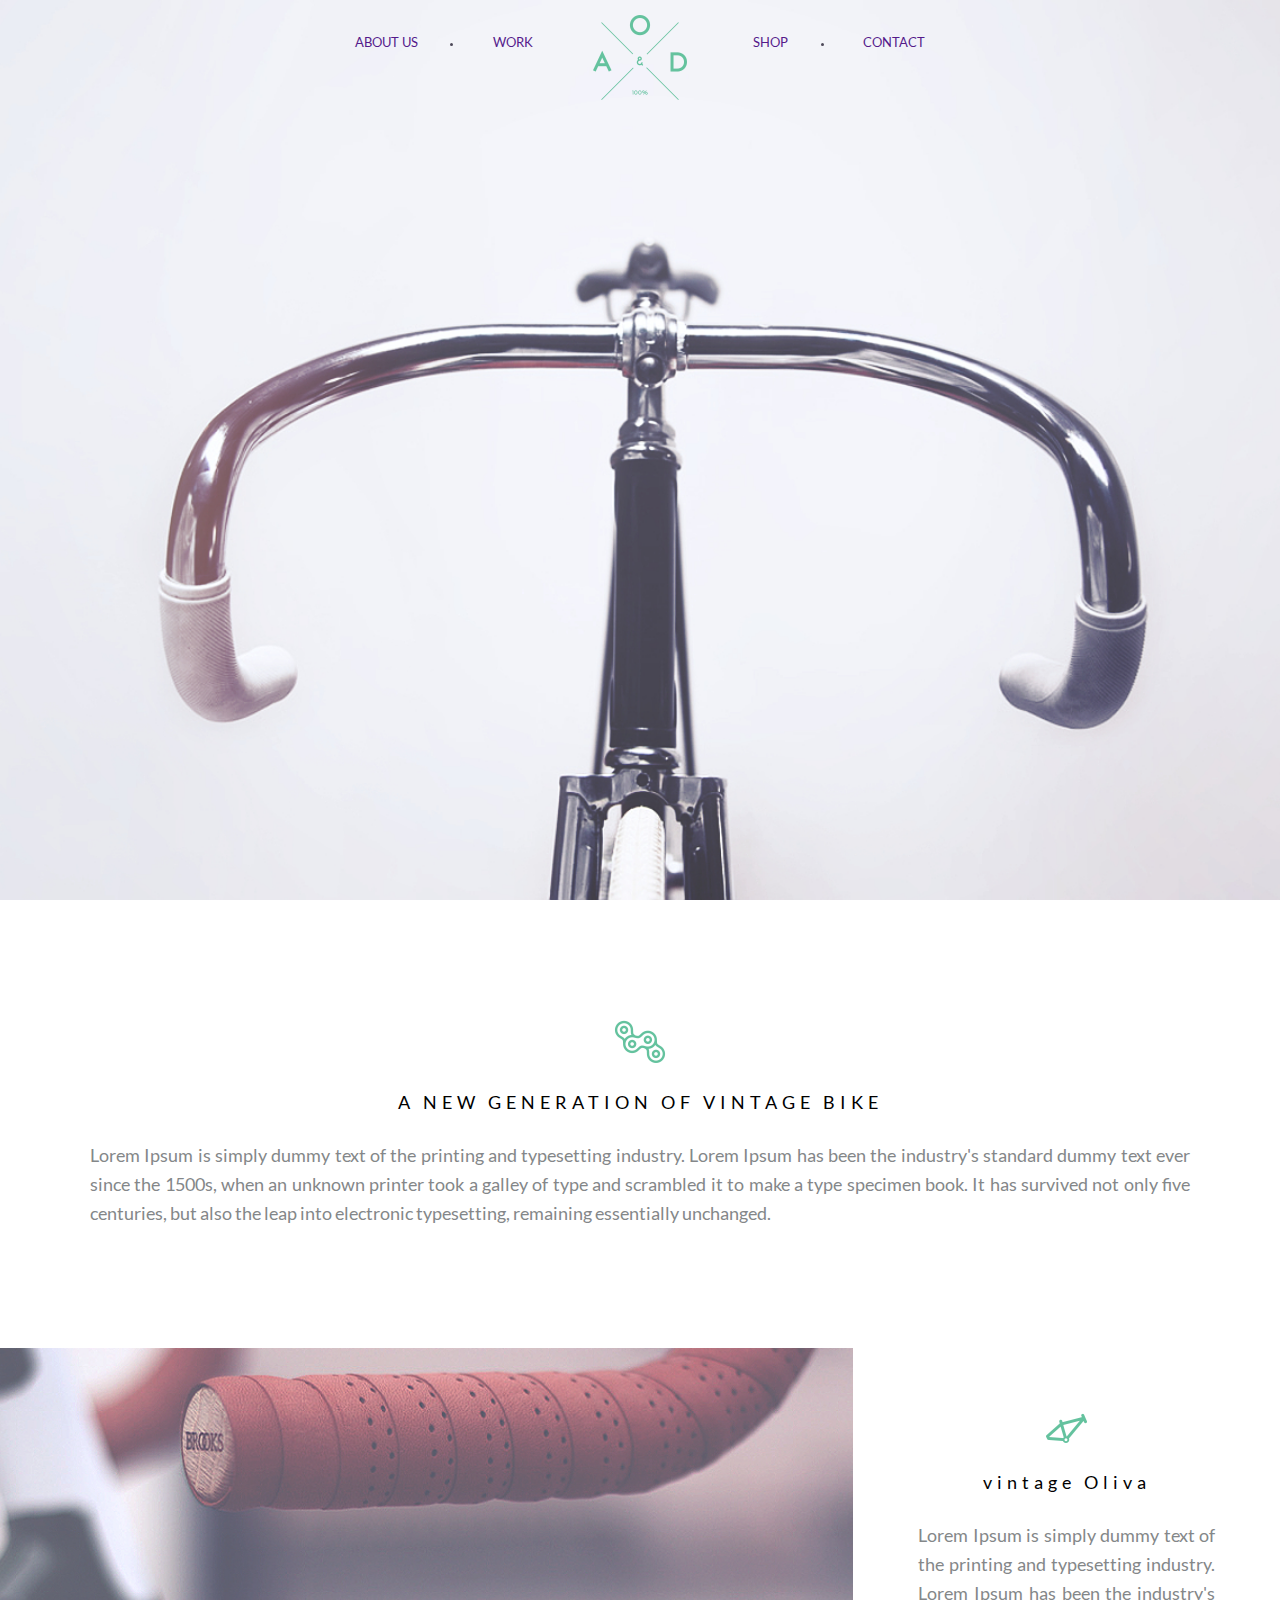
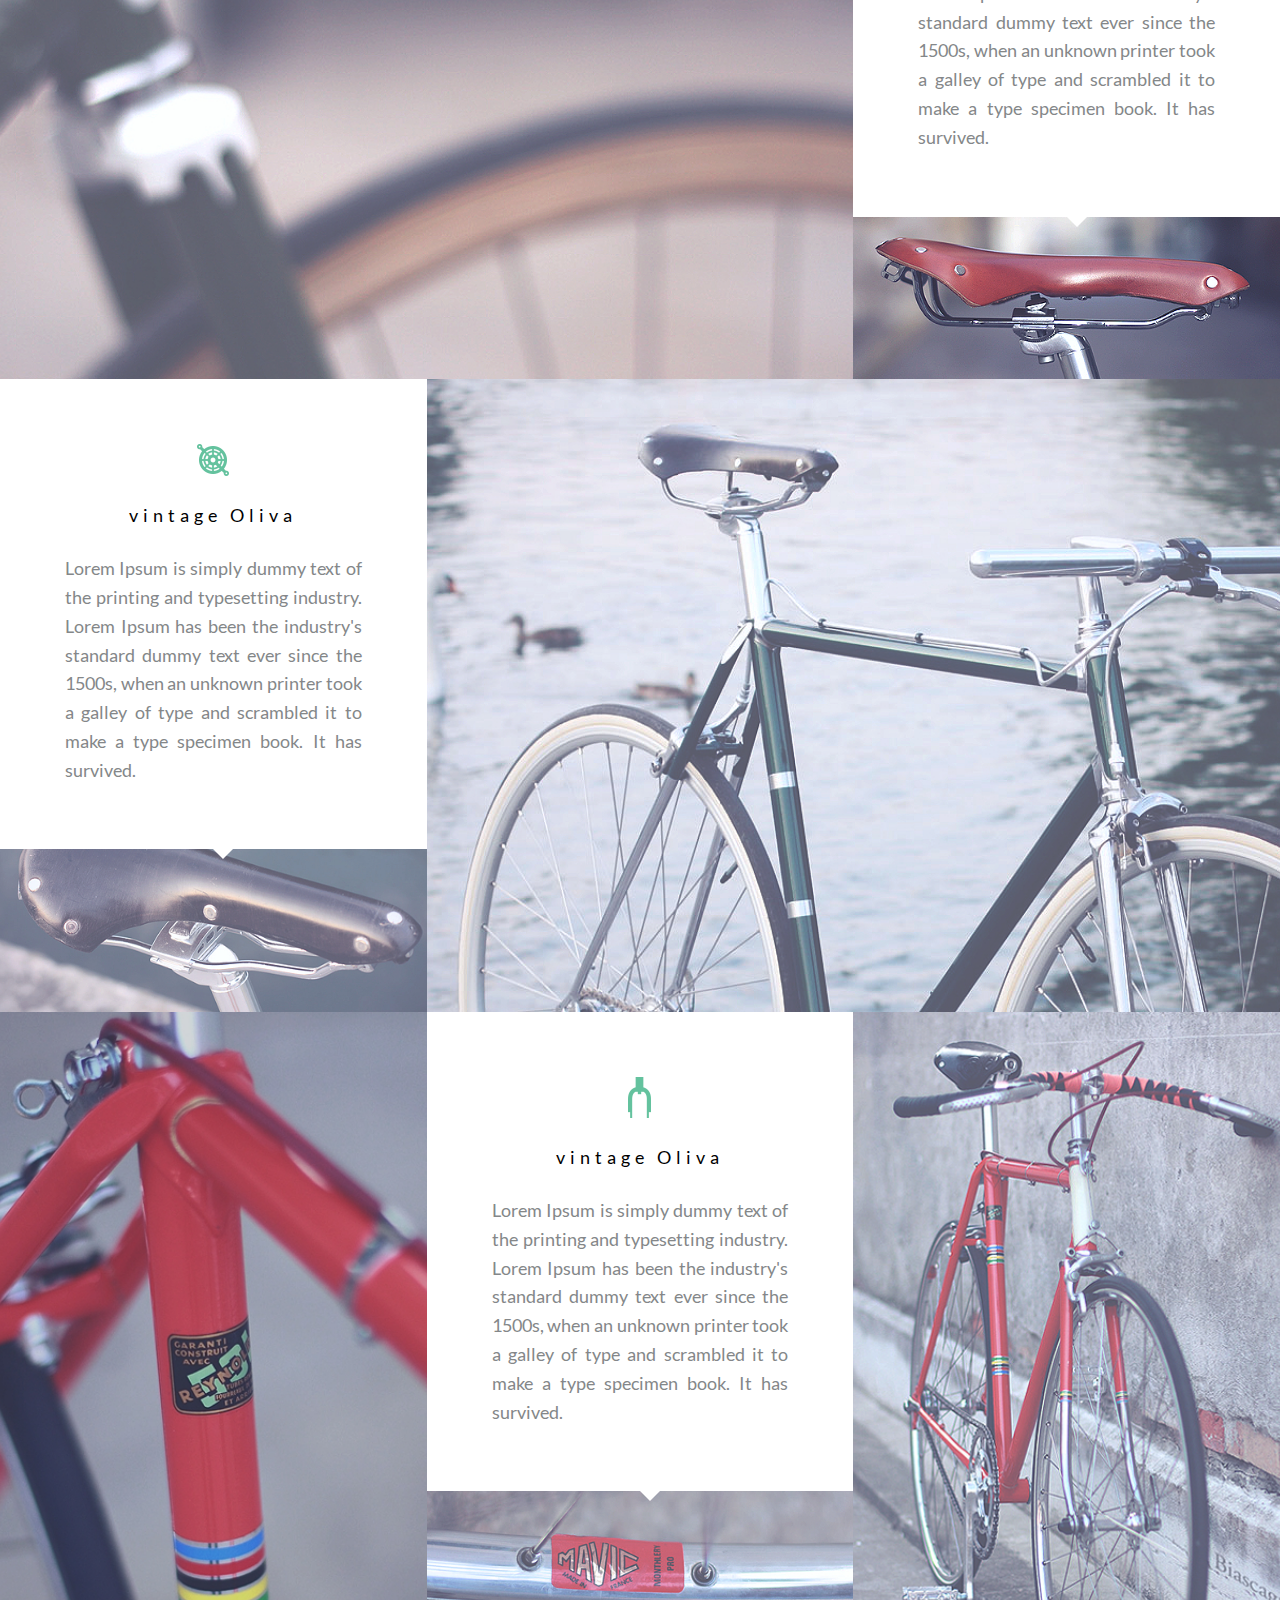
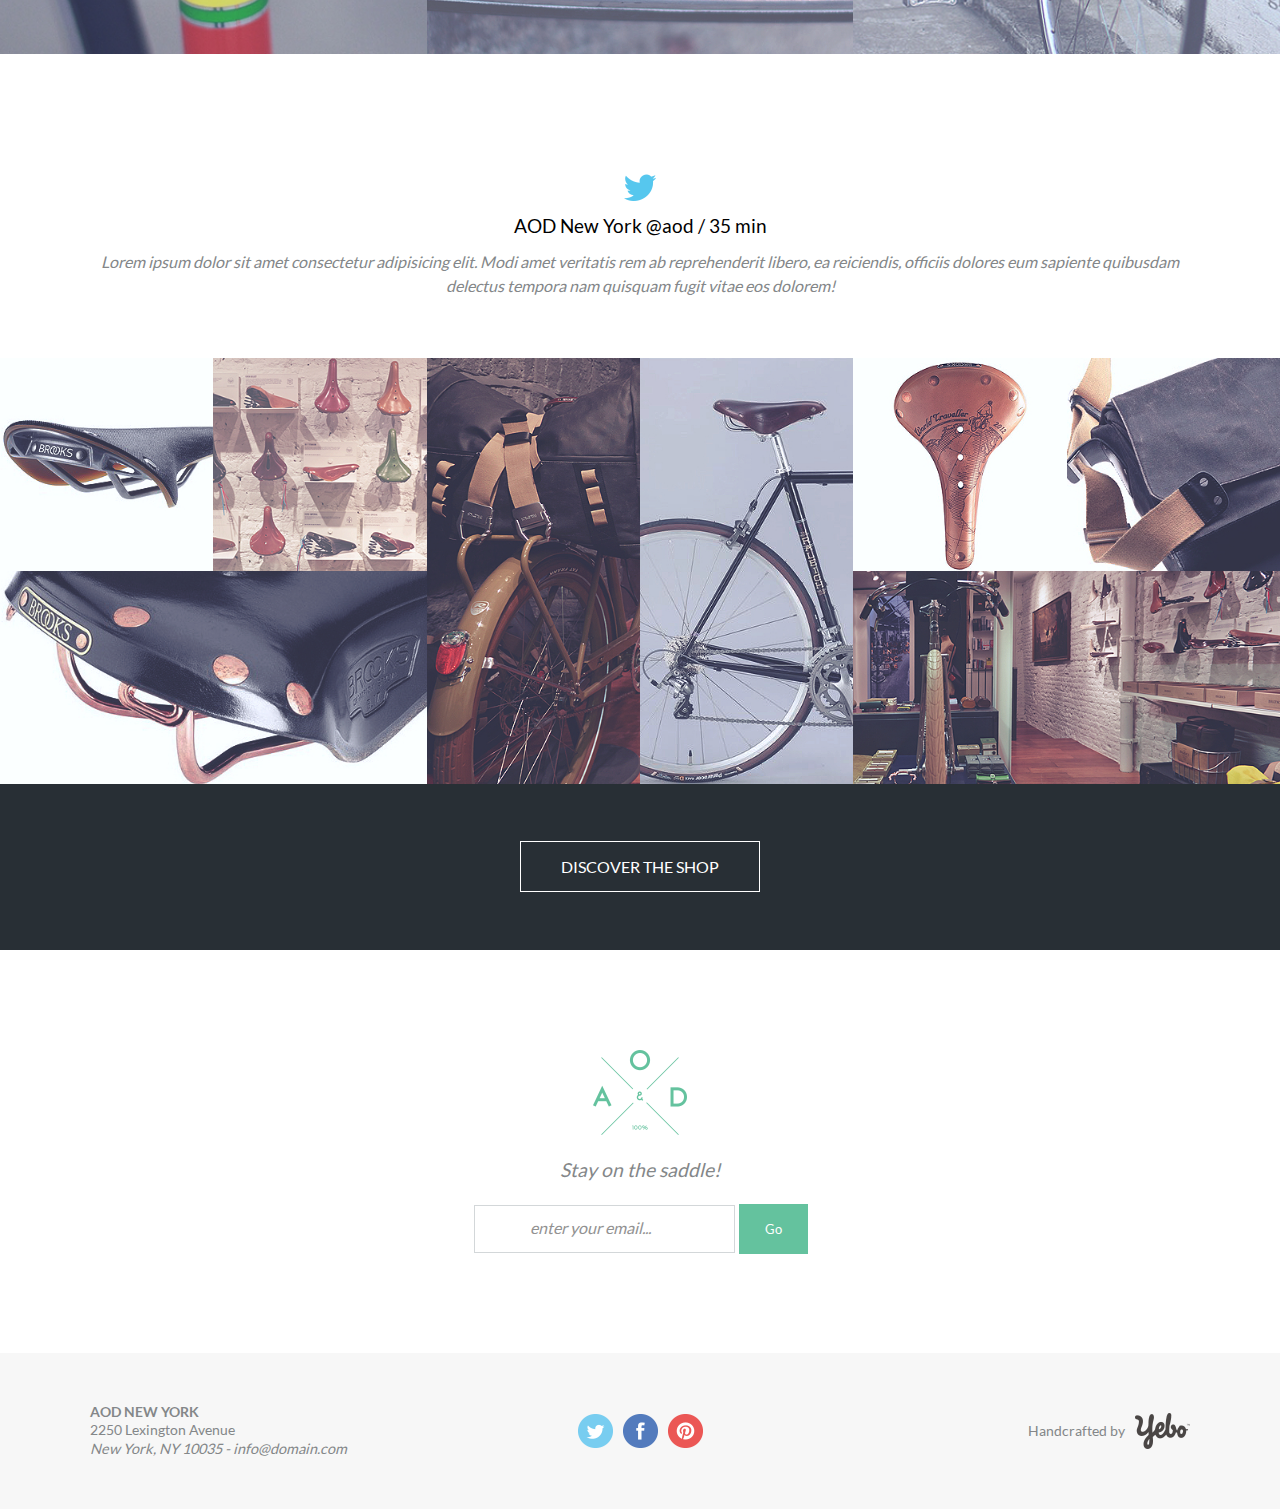
==== bicycle/index.html @ 0f251db8 "bicycle" ====
<!DOCTYPE html>
<html lang="ru">
<head>
   <meta charset="utf-8">
   <title>Bicycle</title>
   <meta name="format-direction" telephone="no">
   <link rel="stylesheet" href="css/style.css">
   <meta name="viewport" width="device-width, initial-scale=1.0, maximum-scale=1.0, user-scale=1.0">
</head>
<body>
   <div class="wrapper">
      <main class="main">
<header class="header">
	<div class="header__row">
		<nav class="header__menu menu">
			<div class="menu__body">
				<ul class="menu__list">
					<li><a href="" class="menu_link">about us</a></li>
					<li><a href="" class="menu_link">work</a></li>
					<li><a href="" class="menu_link">shop</a></li>
					<li><a href="" class="menu_link">contact</a></li>
				</ul>
			</div>
			<div class="header__burger">
				<span></span>
			</div>
		</nav>
		<div class="header__logo">
			<img src="img/header/__logo/logo.png" alt="">
		</div>
	</div>
</header>
         <section class="full-screen">
            <div class="full-screen__img bg">
               <img src="img/full-screen/top_bicycle.jpg" alt="">
            </div>
         </section>
         <section class="generation">
            <div class="generation__block container">
               <div class="block__icon">
                  <img src="img/generation/1.png" alt="generation icon">
               </div>
               <h1 class="block__title">A NEW GENERATION OF VINTAGE BIKE</h1>
               <div class="block__text container">
                  Lorem Ipsum is simply dummy text of the printing and typesetting industry. Lorem Ipsum has been the industry's standard dummy text ever since the 1500s, when an unknown printer took a galley of type and scrambled it to make a type specimen book. It has survived not only five centuries, but also the leap into electronic typesetting, remaining essentially unchanged. 
               </div>
            </div>
         </section>
         <section class="block block_vintage">
            <div class="block__row">
               <div class="block__column_b">
                     <a href="#" class="block_link link">
                        <span class="link__logo"><img src="img/block/_vintage/logo_2.png"></span>
                        <span class="link__img bg"><img src="img/block/_vintage/bicycle_1.jpg"></span>
                     </a>
               </div>
                <div class="block__column">
                     <div class="block__about">
                     <div class="block__icon">
                        <img src="img/block/_vintage/2.png">
                     </div>
                        <h1 class="block__title">vintage Oliva</h1>
                        <div class="block__text">
                           Lorem Ipsum is simply dummy text of the printing and typesetting industry. Lorem Ipsum has been the industry's standard dummy text ever since the 1500s, when an unknown printer took a galley of type and scrambled it to make a type specimen book. It has survived.
                        </div>
                     </div>
                  <div class="block__img bg">
                     <img src="img/block/_vintage/bicycle_2.jpg">
                  </div>
               </div>
            </div>
         </section>
         <section class="block block_boriosa">
            <div class="block__row">
               <div class="block__column_b">
                     <a href="#" class="block_link link">
                        <span class="link__logo"><img src="img/block/_boriosa/logo_3.png"></span>
                        <span class="link__img bg"><img src="img/block/_boriosa/bicycle_3.jpg"></span>
                     </a>
               </div>
                <div class="block__column">
                     <div class="block__about">
                     <div class="block__icon">
                        <img src="img/block/_boriosa/3.png">
                     </div>
                        <h1 class="block__title">vintage Oliva</h1>
                        <div class="block__text">
                           Lorem Ipsum is simply dummy text of the printing and typesetting industry. Lorem Ipsum has been the industry's standard dummy text ever since the 1500s, when an unknown printer took a galley of type and scrambled it to make a type specimen book. It has survived.
                        </div>
                     </div>
                  <div class="block__img bg">
                     <img src="img/block/_boriosa/bicycle_4.jpg">
                  </div>
               </div>
            </div>
         </section>
         <section class="block block_retro">
            <div class="block__row">
               <div class="block__column">
                     <a href="#" class="block_link link">
                        <span class="link__logo"><img src="img/block/_retro/logo_4.png"></span>
                        <span class="link__img bg"><img src="img/block/_retro/bicycle_5.jpg"></span>
                     </a>
               </div>
               <div class="block__column">
                     <div class="block__about">
                     <div class="block__icon">
                        <img src="img/block/_retro/4.png">
                     </div>
                        <h1 class="block__title">vintage Oliva</h1>
                        <div class="block__text">
                           Lorem Ipsum is simply dummy text of the printing and typesetting industry. Lorem Ipsum has been the industry's standard dummy text ever since the 1500s, when an unknown printer took a galley of type and scrambled it to make a type specimen book. It has survived.
                        </div>
                     </div>
                  <div class="block__img bg">
                     <img src="img/block/_retro/bicycle_6.jpg">
                  </div>
               </div>
               <div class="block__column">
                      <a href="#" class="block_link link">
                        <span class="link__logo"><img src="img/block/_retro/logo_4.png"></span>
                        <span class="link__img bg"><img src="img/block/_retro/bicycle_7.jpg"></span>
                     </a>
               </div>
            </div>
         </section>
         <section class="slider">
            <div class="container">
               <div class="slider__body">
                  <div class="slider__item">
                     <div class="slider__icon">
                        <img src="img/slider/__icon/twitter.png" alt="">
                     </div>
                     <h3 class="slider__title">AOD New York @aod / 35 min</h3>
                     <div class="slider__text">
                        Lorem ipsum dolor sit amet consectetur adipisicing elit. Modi amet veritatis rem ab reprehenderit libero, ea reiciendis, officiis dolores eum sapiente quibusdam delectus tempora nam quisquam fugit vitae eos dolorem!
                     </div>   
                  </div>
               </div>
            </div>
         </section>
         <section class="gallery">
            <div class="gallery__row">
               <div class="gallery__column">
                  <div class="gallery__body_c">
                     <div class="gallery__item">
                        <div class="gallery__block">
                           <div class="gallery__pic">
                              <a href="#" class="gallery__link link">
                                 <span class="link__logo">
                                    <img src="img/gallery/logo_5.png">
                                    <span class="link__text">Shop now</span>
                                 </span>
                                 <span class="link__img bg"><img src="img/gallery/bicycle_8.jpg"></span>
                              </a>
                           </div>
                           <div class="gallery__pic">
                              <a href="#" class="gallery__link link">
                                 <span class="link__logo">
                                    <img src="img/gallery/logo_5.png">
                                    <span class="link__text">Shop now</span>
                                 </span>
                                 <span class="link__img bg"><img src="img/gallery/bicycle_9.jpg"></span>
                              </a>
                           </div>
                        </div>
                     </div>
                     <div class="gallery__item">
                           <a href="#" class="gallery__link_b link">
                              <span class="link__logo">
                                 <img src="img/gallery/logo_5.png">
                                 <span class="link__text">Shop now</span>
                              </span>
                              <span class="link__img bg"><img src="img/gallery/bicycle_10.jpg"></span>
                           </a>
                     </div>
                  </div>
               </div>
               <div class="gallery__column">
                  <div class="gallery__body_r">
                     <div class="gallery__item_r">
                            <a href="#" class="gallery__link_m link">
                              <span class="link__logo">
                                 <img src="img/gallery/logo_5.png">
                                 <span class="link__text">Shop now</span>
                              </span>
                              <span class="link__img bg"><img src="img/gallery/bicycle_11.jpg"></span>
                           </a>
                     </div>
                     <div class="gallery__item_r">
                           <a href="#" class="gallery__link_m link">
                              <span class="link__logo">
                                 <img src="img/gallery/logo_5.png">
                                 <span class="link__text">Shop now</span>
                              </span>
                              <span class="link__img bg"><img src="img/gallery/bicycle_12.jpg"></span>
                           </a>
                     </div>
                  </div>
               </div>
               <div class="gallery__column">
                  <div class="gallery__body_c">
                     <div class="gallery__item">
                        <div class="gallery__block">
                           <div class="gallery__pic">
                              <a href="#" class="gallery__link link">
                                 <span class="link__logo">
                                    <img src="img/gallery/logo_5.png">
                                    <span class="link__text">Shop now</span>
                                 </span>
                                 <span class="link__img bg"><img src="img/gallery/bicycle_14.jpg"></span>
                              </a>
                           </div>
                           <div class="gallery__pic">
                              <a href="#" class="gallery__link link">
                                 <span class="link__logo">
                                    <img src="img/gallery/logo_5.png">
                                    <span class="link__text">Shop now</span>
                                 </span>
                                 <span class="link__img bg"><img src="img/gallery/bicycle_15.jpg"></span>
                              </a>
                             </div>
                        </div>
                     </div>
                     <div class="gallery__item">
                           <a href="#" class="gallery__link_b link">
                              <span class="link__logo">
                                 <img src="img/gallery/logo_5.png">
                                 <span class="link__text">Shop now</span>
                              </span>
                              <span class="link__img bg"><img src="img/gallery/bicycle_13.jpg"></span>
                           </a>
                     </div>
                  </div>
               </div>
            </div>
            <div class="gallery__bottom">
               <a href="#" class="bottom-link">DISCOVER THE SHOP</a>
            </div>
         </section>
         <section class="subscribe">
            <div class="container">
               <div class="subscribe__body">
                  <div class="subscribe__logo">
                     <img src="img/header/__logo/logo.png" alt="логотип компании">
                  </div>
                  <h3 class="subcsribe__title">Stay on the saddle!</h3>
                  <form action="#" class="subcsribe__form">
                     <input type="text" name="email" class="subcsribe__input" placeholder="enter your email... ">
                     <button type="submit" class="subcsribe__button">Go</button>
                  </form>
               </div>
            </div>
         </section>
<footer class="footer">
	<div class="container">
		<div class="footer__body">
			<div class="footer__col">
				<div class="footer__address">
					<p>AOD New York</p>
					<p>2250 Lexington Avenue</p>
					<p>New York, NY 10035 - info@domain.com</p>
				</div>
			</div>
			<div class="footer__col">
				<div class="footer__social">
					<div class="footer__twitter">
						<a href="https://twitter.com" class="footer__link"><img src="img/icons/twitter_f.png" alt="twitter"></a>
					</div>
					<div class="footer__facebook">
						<a href="https://facebook.com" class="footer__link"><img src="img/icons/facebook.png" alt="facebook"></a>
					</div>
					<div class="footer__p">
						<a href="#" class="footer__link"><img src="img/icons/p_f.png" alt="p"></a>
					</div>
				</div>
			</div>
			<div class="footer__col">
				<div class="footer__copyright">
					<span>Handcrafted by</span><img src="img/logo/footer_logo.png" alt="logo">
				</div>
			</div>
		</div>
	</div>
</footer>      </main>
   </div>
   <script src="js/jquery-3.6.min.js"></script>
   <script src="js/slick.min.js"></script>
   <script src="js/sliders.js"></script>
   <script src="js/main.js"></script>
</body>
</html>
---- bicycle/css/style.css ----
@charset "UTF-8";
/*********************************<ШРИФТЫ>**********************/
@font-face {
  font-family: "Lato";
  /* Имя шрифта */
  src: url("../fonts/Lato-Regular.ttf");
  /* Путь к файлу со шрифтом */
  font-weight: 400;
  font-style: normal;
}
@font-face {
  font-family: "Lato";
  /* Имя шрифта */
  src: url("../fonts/Lato-Bold.ttf");
  /* Путь к файлу со шрифтом */
  font-weight: 700;
  font-style: normal;
}
/********************************</ШРИФТЫ>**********************/
/*******************************<ПЕРЕМЕННЫЕ>********************/
/*******************************</ПЕРЕМЕННЫЕ>*******************/
/**********************<ОБНУЛЕНИЕ + ОБЩИЕ ПАРАМЕТРЫ>*************/
* {
  padding: 0px;
  margin: 0px;
  border: 0px;
}

*, *:before, *:after {
  -webkit-box-sizing: border-box;
  box-sizing: border-box;
}

:focus, :active {
  outline: none;
}

a:focus, a:active {
  outline: none;
}

aside, nav, footer, header, section {
  display: block;
}

html, body {
  height: 100%;
  min-width: 320px;
}

body {
  line-height: 1;
  font-size: 14px;
  font-family: "Lato";
  -ms-text-size-adjust: 100%;
  -moz-text-size-adjust: 100%;
  -webkit-text-size-adjust: 100%;
}

input, button, textarea {
  font-family: "Lato";
}

input::-ms-clear {
  display: none;
}

button {
  cursor: pointer;
}

button::-moz-focus-inner {
  padding: 0;
  border: 0;
}

a, a:visited {
  text-decoration: none;
}

a:hover {
  text-decoration: none;
}

ul li {
  list-style: none;
}

img {
  vertical-align: top;
}

h1, h2, h3, h4, h5, h6 {
  font-weight: inherit;
  font-size: inherit;
}

/**********************</ОБНУЛЕНИЕ + ОБЩИЕ ПАРАМЕТРЫ>************/
body {
  font-family: "Lato";
}

body.lock {
  overflow: hidden;
}

.bg {
  width: 100%;
  background-size: cover;
  background-repeat: no-repeat;
  background-position: center;
}

.bg img {
  display: none;
}

/*********************</ОБНУЛЕНИЕ, ОБЩИЕ ПАРАМЕТРЫ>*********************/
.wrapper {
  overflow: hidden;
  min-height: 100%;
  width: 100%;
}

.main {
  min-height: 100vh;
  width: 100%;
  display: -webkit-box;
  display: -ms-flexbox;
  display: flex;
  font-size: 0;
  flex-direction: column;
  -webkit-box-orient: vertical;
  -webkit-box-direction: normal;
  -ms-flex-direction: column;
}

.container {
  max-width: 1130px;
  padding: 0px 15px;
  margin: 0px auto;
}

.header {
  position: absolute;
  width: 100%;
  z-index: 1;
}
.header__row {
  display: -webkit-box;
  display: -ms-flexbox;
  display: flex;
  font-size: 0;
  -webkit-box-pack: center;
  -ms-flex-pack: center;
  justify-content: center;
  -webkit-box-align: center;
  -ms-flex-align: center;
  align-items: center;
  height: 85px;
}
.header__logo {
  position: absolute;
  top: 15px;
}
.header__burger {
  position: absolute;
  width: 30px;
  height: 20px;
  top: 10px;
  right: 20px;
  display: none;
}
.header__burger span {
  position: absolute;
  left: 0;
  top: 9px;
  width: 100%;
  height: 2px;
  background-color: #000;
  -webkit-transition: all 0.5s ease 0s;
  transition: all 0.5s ease 0s;
}
.header__burger:before, .header__burger:after {
  content: "";
  position: absolute;
  left: 0;
  width: 100%;
  height: 2px;
  background-color: #000;
  -webkit-transition: all 0.3s ease 0s;
  transition: all 0.3s ease 0s;
}
.header__burger:before {
  top: 0;
}
.header__burger:after {
  bottom: 0;
}
.header__burger.active span {
  display: none;
  -webkit-transition: all 0.5s ease 0s;
  transition: all 0.5s ease 0s;
}
.header__burger.active:before {
  -webkit-transform: rotate(45deg);
          transform: rotate(45deg);
  top: 9px;
  -webkit-transition: all 0.3s ease 0s;
  transition: all 0.3s ease 0s;
  background-color: #fff;
}
.header__burger.active:after {
  -webkit-transform: rotate(-45deg);
          transform: rotate(-45deg);
  bottom: 9px;
  -webkit-transition: all 0.3s ease 0s;
  transition: all 0.3s ease 0s;
  background-color: #fff;
}
@media (max-width: 900px) {
  .header__burger {
    display: block;
  }
}

.menu__list {
  display: -webkit-box;
  display: -ms-flexbox;
  display: flex;
  font-size: 0;
  position: relative;
  font-size: 13px;
  text-transform: uppercase;
  z-index: 3;
}
.menu__list li {
  position: relative;
}
.menu__list li:nth-child(2) {
  padding: 0 110px 0 75px;
}
.menu__list li:nth-child(3) {
  padding: 0 75px 0 110px;
}
.menu__list li:nth-child(3):after {
  content: "";
  position: absolute;
  width: 3px;
  height: 3px;
  border-radius: 50%;
  background-color: #4d4959;
  top: 50%;
  margin-left: 15%;
}
.menu__list li:first-child:after {
  content: "";
  position: absolute;
  width: 3px;
  height: 3px;
  border-radius: 50%;
  background-color: #4d4959;
  top: 50%;
  margin-left: 50%;
}
@media (max-width: 900px) {
  .menu__list {
    flex-direction: column;
    -webkit-box-orient: vertical;
    -webkit-box-direction: normal;
    -ms-flex-direction: column;
  }
  .menu__list li {
    padding: 50px 0px;
  }
  .menu__list li:nth-child(2) {
    padding: 50px 0px;
  }
  .menu__list li:nth-child(3) {
    padding: 50px 0px;
  }
  .menu__list li a:link, .menu__list li a:visited {
    color: #fff;
    font-size: 1.3rem;
  }
  .menu__body {
    position: fixed;
    width: 100%;
    height: 100%;
    top: 0;
    left: 0;
    overflow: auto;
    text-align: center;
    padding: 100px 0;
    background-color: #4d4959;
    opacity: 0;
    visibility: 0;
    -webkit-transform: translate3d(-100%, -100%, 0);
            transform: translate3d(-100%, -100%, 0);
    -webkit-transition: all 0.5s ease 0s;
    transition: all 0.5s ease 0s;
  }
  .menu__body.active {
    opacity: 1;
    visibility: 1;
    -webkit-transform: translate3d(0, 0, 0);
            transform: translate3d(0, 0, 0);
    -webkit-transition: all 0.5s ease 0s;
    transition: all 0.5s ease 0s;
  }
}

.full-screen {
  min-height: 100vh;
  width: 100%;
}
.full-screen__img {
  height: 100vh;
  width: 100%;
}
.full-screen img {
  display: none;
}

.footer {
  padding: 50px 0;
  background-color: #f7f7f7;
}
.footer__body {
  display: -webkit-box;
  display: -ms-flexbox;
  display: flex;
  font-size: 0;
  -webkit-box-pack: center;
      -ms-flex-pack: center;
          justify-content: center;
  -webkit-box-align: center;
      -ms-flex-align: center;
          align-items: center;
}
@media (max-width: 800px) {
  .footer__body {
    flex-direction: column;
    -webkit-box-orient: vertical;
    -webkit-box-direction: normal;
    -ms-flex-direction: column;
  }
}
.footer__col {
  -webkit-box-flex: 0;
      -ms-flex: 0 1 33.333%;
          flex: 0 1 33.333%;
}
.footer__address {
  font-size: 0.9rem;
  color: #848789;
  line-height: 1.3;
}
.footer__address p:first-child {
  text-transform: uppercase;
  font-weight: bold;
}
.footer__address p:last-child {
  font-style: italic;
}
@media (max-width: 800px) {
  .footer__address {
    text-align: center;
    margin-bottom: 15px;
  }
}
.footer__social {
  display: -webkit-box;
  display: -ms-flexbox;
  display: flex;
  font-size: 0;
  -webkit-box-pack: center;
      -ms-flex-pack: center;
          justify-content: center;
  -webkit-box-align: center;
      -ms-flex-align: center;
          align-items: center;
}
.footer__facebook {
  margin: 0 10px;
}
.footer__copyright {
  display: -webkit-box;
  display: -ms-flexbox;
  display: flex;
  font-size: 0;
  -webkit-box-align: center;
  -ms-flex-align: center;
  align-items: center;
  -webkit-box-pack: end;
  -ms-flex-pack: end;
  justify-content: flex-end;
  font-size: 0.9rem;
  color: #848789;
  line-height: 2.5;
}
@media (max-width: 800px) {
  .footer__copyright {
    margin-top: 15px;
  }
}
.footer__copyright span {
  padding-right: 10px;
}

.generation__block {
  display: -webkit-box;
  display: -ms-flexbox;
  display: flex;
  font-size: 0;
  flex-direction: column;
  -webkit-box-orient: vertical;
  -webkit-box-direction: normal;
  -ms-flex-direction: column;
  -webkit-box-pack: center;
      -ms-flex-pack: center;
          justify-content: center;
  -webkit-box-align: center;
      -ms-flex-align: center;
          align-items: center;
  padding: 120px 0;
}

.block__icon {
  margin-bottom: 30px;
}
.block__title {
  margin-bottom: 30px;
  font-size: 1.15rem;
  letter-spacing: 5px;
}
.block__text {
  font-size: 1.15rem;
  font-weight: 400;
  line-height: 1.8rem;
  text-align: justify;
  color: #848789;
}

.block_boriosa .block__column {
  -webkit-box-ordinal-group: 1;
  -ms-flex-order: 1;
  order: 1;
}
.block_boriosa .block__column_b {
  -webkit-box-ordinal-group: 2;
  -ms-flex-order: 2;
  order: 2;
}
.block__row {
  display: -webkit-box;
  display: -ms-flexbox;
  display: flex;
  font-size: 0;
}
.block__row_nw {
  display: -webkit-box;
  display: -ms-flexbox;
  display: flex;
  font-size: 0;
  -ms-flex-wrap: nowrap;
      flex-wrap: nowrap;
}
.block__row_w {
  display: -webkit-box;
  display: -ms-flexbox;
  display: flex;
  font-size: 0;
  flex-direction: column;
  -webkit-box-orient: vertical;
  -webkit-box-direction: normal;
  -ms-flex-direction: column;
}
.block__row_w .row-column {
  -webkit-box-flex: 0;
      -ms-flex: 0 1 50%;
          flex: 0 1 50%;
}
.block__column {
  -webkit-box-flex: 0;
      -ms-flex: 0 1 33.333%;
          flex: 0 1 33.333%;
}
.block__column_md {
  -webkit-box-flex: 0;
      -ms-flex: 0 1 50%;
          flex: 0 1 50%;
}
.block__column_md .link {
  padding: 100% 0;
}
.block__column_b {
  -webkit-box-flex: 0;
      -ms-flex: 0 1 66.667%;
          flex: 0 1 66.667%;
}
.block__icon {
  text-align: center;
}
.block__about {
  padding: 65px;
  position: relative;
}
.block__about:after {
  content: "";
  position: absolute;
  border-left: 10px solid transparent;
  border-right: 10px solid transparent;
  border-top: 10px solid #fff;
  left: 50%;
  bottom: -10px;
}
.block__title {
  text-align: center;
}
.block__text {
  text-align: justify;
}
.block__img {
  padding-bottom: 38%;
}
@media (max-width: 980px) {
  .block__row {
    flex-direction: column;
    -webkit-box-orient: vertical;
    -webkit-box-direction: normal;
    -ms-flex-direction: column;
  }
}

.link {
  display: block;
  width: 100%;
  height: 100%;
  position: relative;
}
.link__logo {
  position: absolute;
  display: -webkit-box;
  display: -ms-flexbox;
  display: flex;
  font-size: 0;
  flex-direction: column;
  -webkit-box-orient: vertical;
  -webkit-box-direction: normal;
  -ms-flex-direction: column;
  -webkit-box-pack: center;
      -ms-flex-pack: center;
          justify-content: center;
  -webkit-box-align: center;
      -ms-flex-align: center;
          align-items: center;
  width: 100%;
  height: 100%;
  top: 0;
  left: 0;
  background-color: rgba(100, 194, 158, 0.5);
  font-size: 1rem;
  color: #fff;
  z-index: 2;
  opacity: 0;
  visibility: 0;
}
.link__logo:hover {
  opacity: 1;
  visibility: 1;
}
.link__img {
  position: absolute;
  width: 100%;
  height: 100%;
  top: 0;
  left: 0;
}
@media (max-width: 980px) {
  .link {
    height: auto;
    padding-bottom: 70%;
  }
}

.slider {
  padding: 120px 0 60px;
}
.slider__body {
  text-align: center;
}
.slider__icon {
  margin-bottom: 15px;
}
.slider__title {
  font-size: 1.2rem;
  margin-bottom: 15px;
}
.slider__text {
  font-size: 1rem;
  font-style: italic;
  color: #848789;
  line-height: 1.5;
}

.gallery__row {
  display: -webkit-box;
  display: -ms-flexbox;
  display: flex;
  font-size: 0;
}
@media (max-width: 800px) {
  .gallery__row {
    flex-direction: column;
    -webkit-box-orient: vertical;
    -webkit-box-direction: normal;
    -ms-flex-direction: column;
  }
}
.gallery__column {
  -webkit-box-flex: 0;
      -ms-flex: 0 1 33.333%;
          flex: 0 1 33.333%;
}
.gallery__body_c {
  height: 100%;
  display: -webkit-box;
  display: -ms-flexbox;
  display: flex;
  font-size: 0;
  flex-direction: column;
  -webkit-box-orient: vertical;
  -webkit-box-direction: normal;
  -ms-flex-direction: column;
  -webkit-box-pack: center;
      -ms-flex-pack: center;
          justify-content: center;
  -webkit-box-align: center;
      -ms-flex-align: center;
          align-items: center;
}
.gallery__body_r {
  height: 100%;
  display: -webkit-box;
  display: -ms-flexbox;
  display: flex;
  font-size: 0;
  -ms-flex-wrap: nowrap;
      flex-wrap: nowrap;
  -webkit-box-pack: center;
      -ms-flex-pack: center;
          justify-content: center;
  -webkit-box-align: center;
      -ms-flex-align: center;
          align-items: center;
}
.gallery__item {
  width: 100%;
  -webkit-box-flex: 0;
      -ms-flex: 0 1 50%;
          flex: 0 1 50%;
}
.gallery__item_r {
  height: 100%;
  -webkit-box-flex: 0;
      -ms-flex: 0 1 50%;
          flex: 0 1 50%;
}
.gallery__block {
  height: 100%;
  display: -webkit-box;
  display: -ms-flexbox;
  display: flex;
  font-size: 0;
  -ms-flex-wrap: nowrap;
      flex-wrap: nowrap;
  -webkit-box-align: stretch;
      -ms-flex-align: stretch;
          align-items: stretch;
}
.gallery__pic {
  height: 100%;
  -webkit-box-flex: 0;
      -ms-flex: 0 1 50%;
          flex: 0 1 50%;
}
.gallery__link_m {
  height: 100%;
  padding-bottom: 200%;
}
@media (max-width: 800px) {
  .gallery__link_b {
    padding-bottom: 30%;
  }
  .gallery__link_m {
    padding-bottom: 100%;
  }
}
.gallery__bottom {
  padding: 75px 0;
  background-color: #282f35;
  text-align: center;
}
.gallery__bottom .bottom-link {
  color: #fff;
  font-size: 1rem;
  text-transform: uppercase;
  border: 1px solid #fff;
  padding: 15px 40px;
}

.subscribe {
  padding: 100px 0;
}
.subscribe__body {
  max-width: 800px;
  margin: 0 auto;
  display: -webkit-box;
  display: -ms-flexbox;
  display: flex;
  font-size: 0;
  flex-direction: column;
  -webkit-box-orient: vertical;
  -webkit-box-direction: normal;
  -ms-flex-direction: column;
  -webkit-box-pack: center;
      -ms-flex-pack: center;
          justify-content: center;
  -webkit-box-align: center;
      -ms-flex-align: center;
          align-items: center;
}
.subscribe__logo {
  margin-bottom: 25px;
}

.subcsribe__title {
  font-size: 1.2rem;
  font-style: italic;
  color: #848789;
  margin-bottom: 25px;
}
.subcsribe__input {
  border: 1px solid #d3d7d9;
  height: 48px;
  padding: 0 55px;
  margin-right: 5px;
  line-height: 38px;
}
@media (max-width: 800px) {
  .subcsribe__input {
    display: block;
    margin-bottom: 5px;
  }
}
.subcsribe__input::-webkit-input-placeholder {
  font-size: 1rem;
  font-style: italic;
  color: #929292;
}
.subcsribe__input:-moz-placeholder {
  font-size: 1rem;
  font-style: italic;
  color: #929292;
}
.subcsribe__input::-moz-placeholder {
  font-size: 1rem;
  font-style: italic;
  color: #929292;
}
.subcsribe__input:-ms-input-placeholder {
  font-size: 1rem;
  font-style: italic;
  color: #929292;
}
.subcsribe__button {
  background-color: #64c29e;
  outline: 1px solid #64c29e;
  border-radius: 0;
  color: #fff;
  height: 48px;
  padding: 0 25px;
  line-height: 38px;
}
@media (max-width: 800px) {
  .subcsribe__button {
    display: block;
    width: 98%;
  }
}
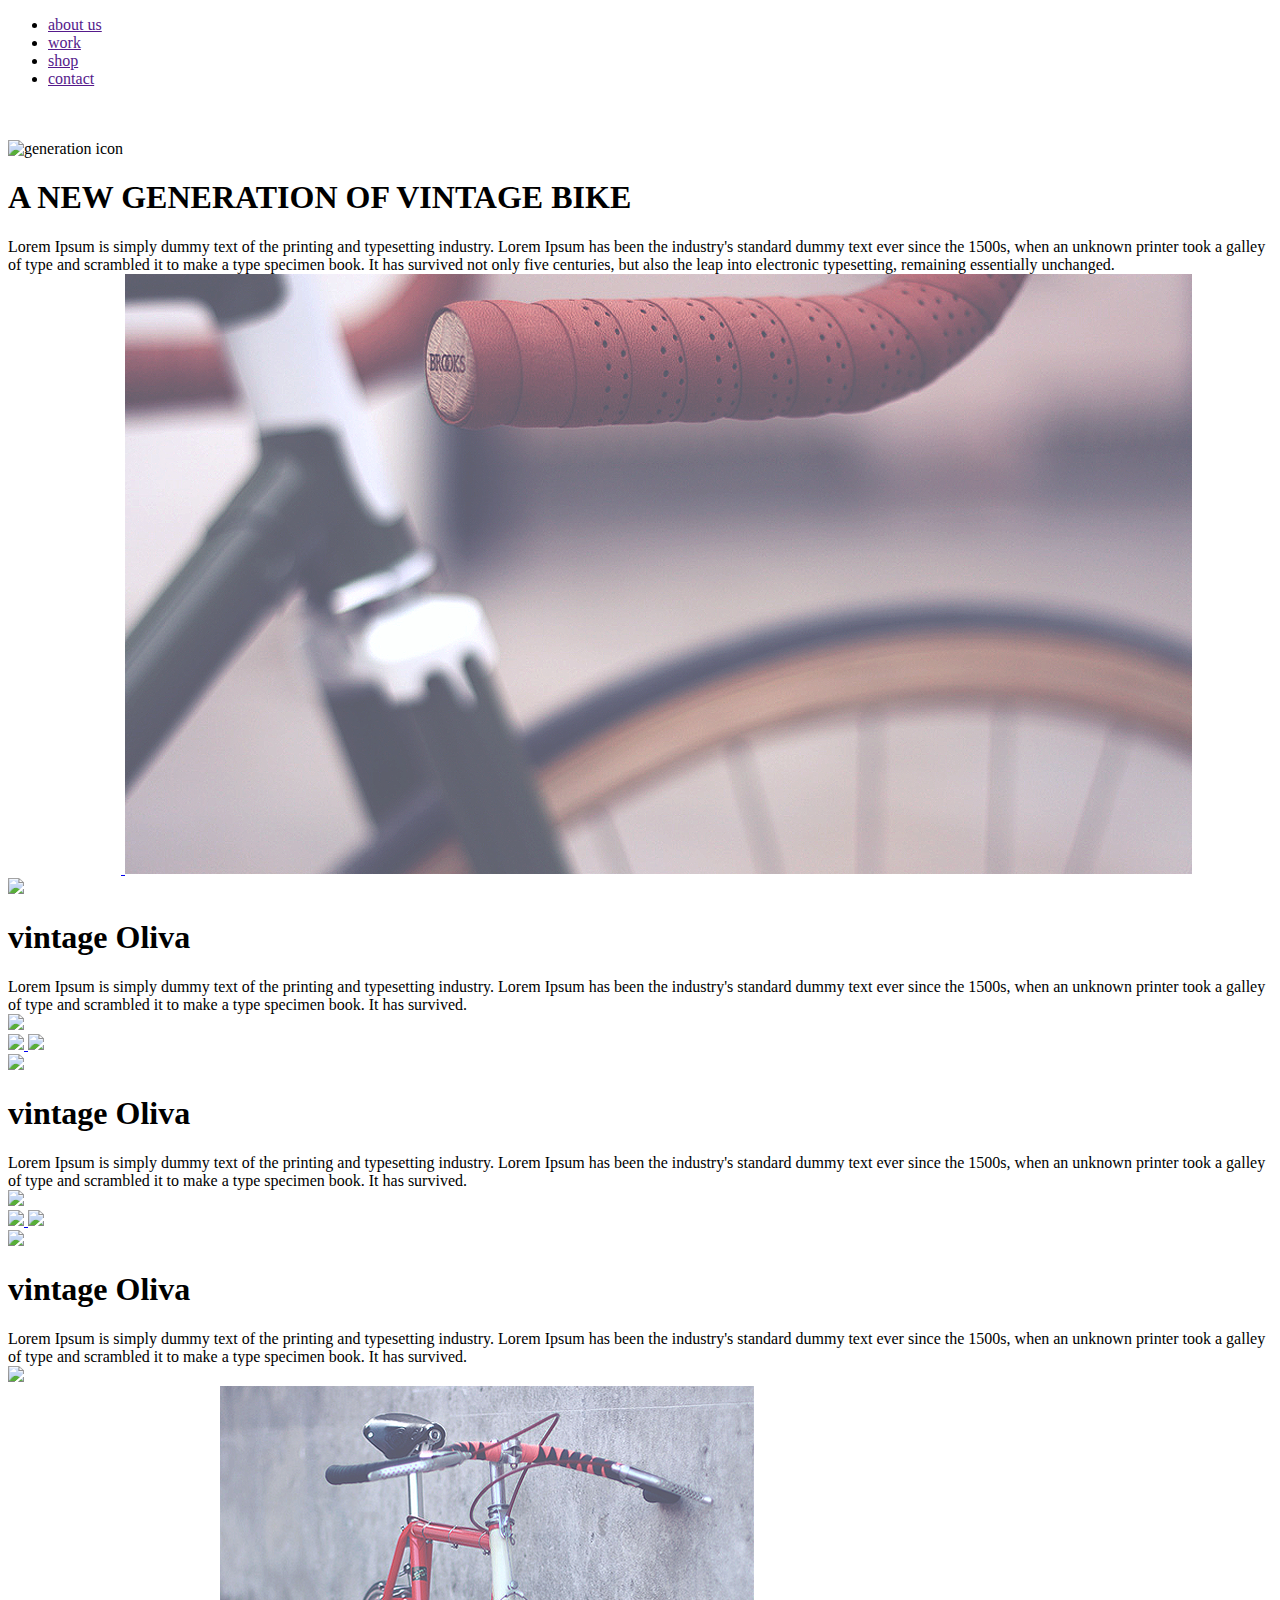
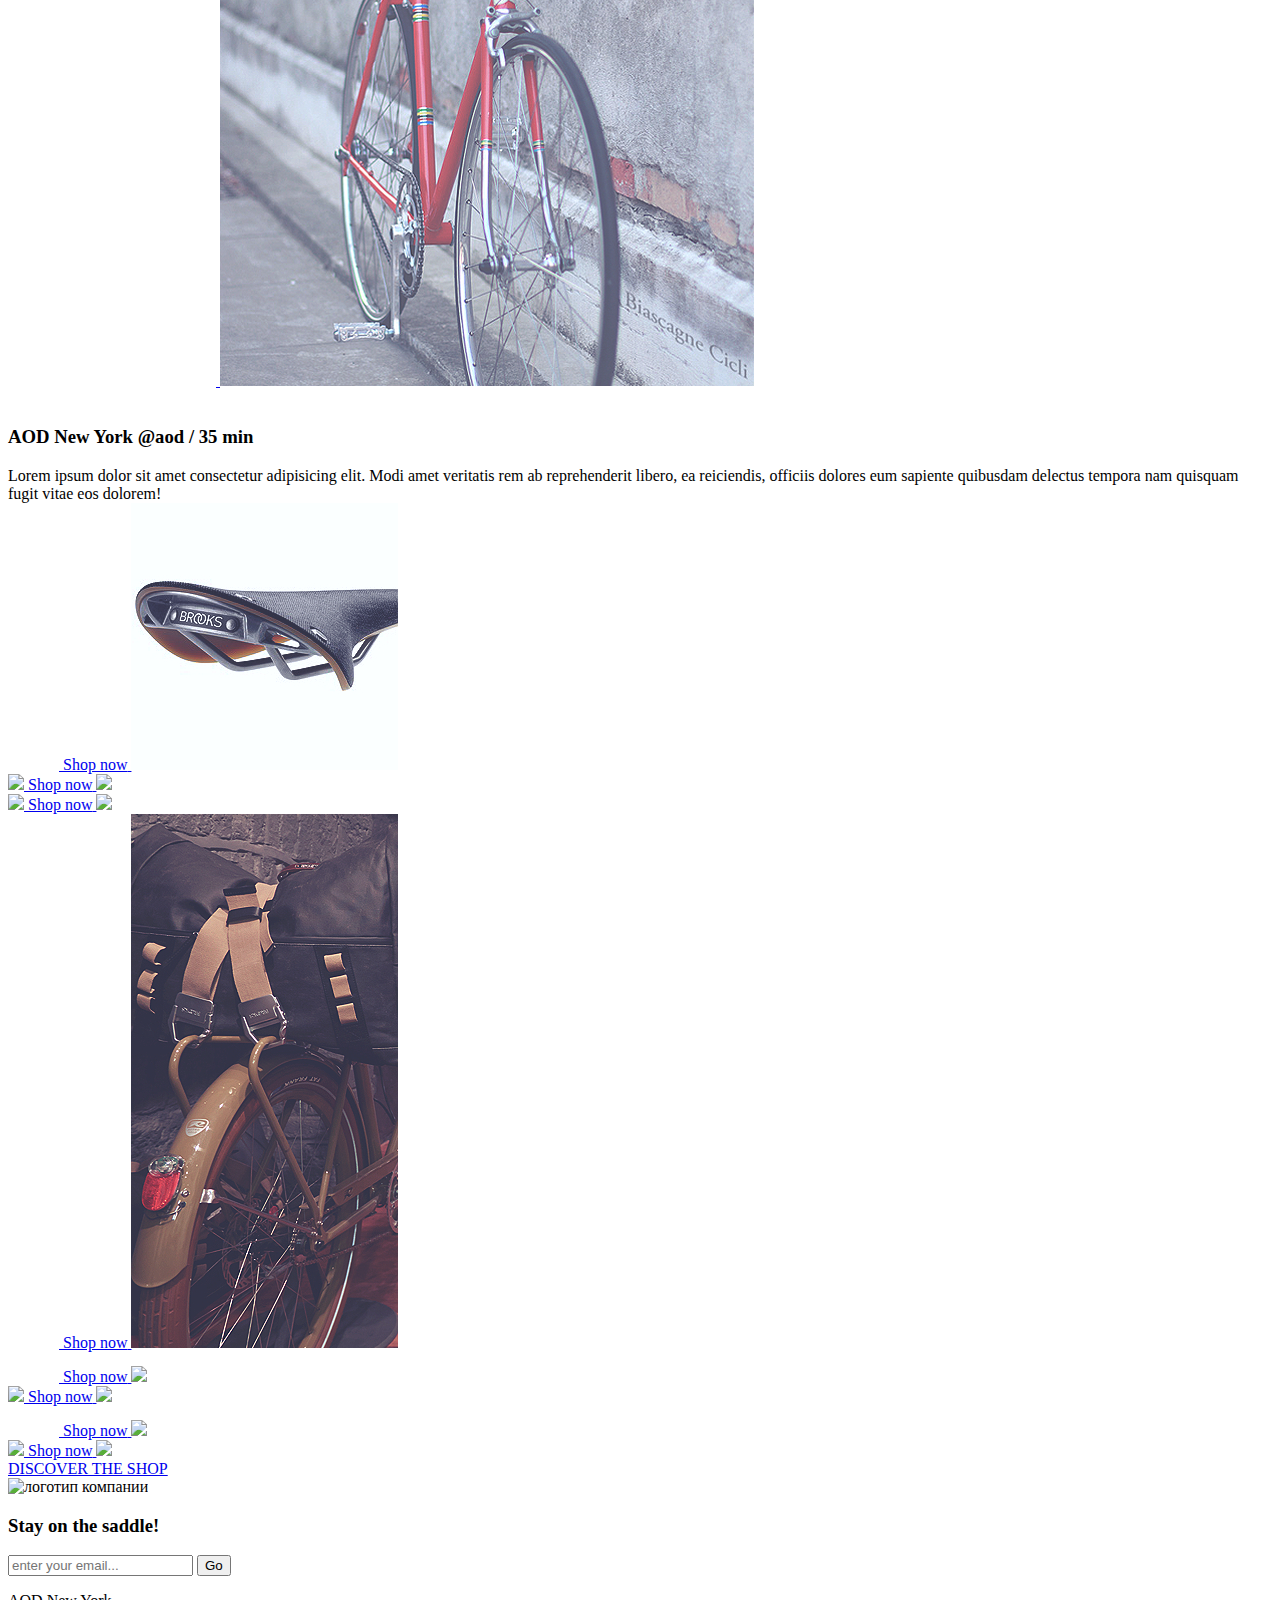
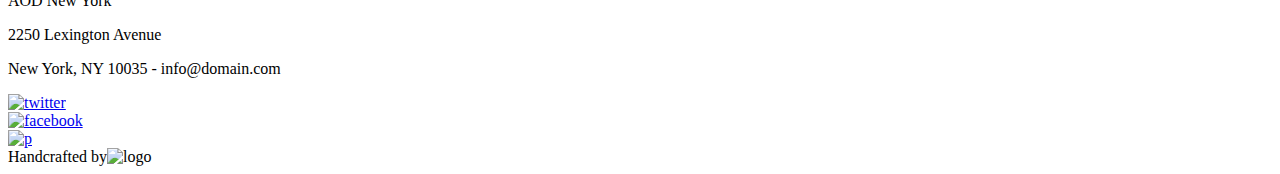
==== commit 21fc79f4: "img2" ====
--- a/bicycle/index.html
+++ b/bicycle/index.html
@@ -4,7 +4,7 @@
    <meta charset="utf-8">
    <title>Bicycle</title>
    <meta name="format-direction" telephone="no">
-   <link rel="stylesheet" href="css/style.css">
+   <link rel="stylesheet" href="/css/style.css">
    <meta name="viewport" width="device-width, initial-scale=1.0, maximum-scale=1.0, user-scale=1.0">
 </head>
 <body>
@@ -26,19 +26,19 @@
 			</div>
 		</nav>
 		<div class="header__logo">
-			<img src="img/header/__logo/logo.png" alt="">
+			<img src="/img/header/__logo/logo.png" alt="">
 		</div>
 	</div>
 </header>
          <section class="full-screen">
             <div class="full-screen__img bg">
-               <img src="img/full-screen/top_bicycle.jpg" alt="">
+               <img src="/img/full-screen/top_bicycle.jpg" alt="">
             </div>
          </section>
          <section class="generation">
             <div class="generation__block container">
                <div class="block__icon">
-                  <img src="img/generation/1.png" alt="generation icon">
+                  <img src="/img/generation/1.png" alt="generation icon">
                </div>
                <h1 class="block__title">A NEW GENERATION OF VINTAGE BIKE</h1>
                <div class="block__text container">
@@ -57,7 +57,7 @@
                 <div class="block__column">
                      <div class="block__about">
                      <div class="block__icon">
-                        <img src="img/block/_vintage/2.png">
+                        <img src="/img/block/_vintage/2.png">
                      </div>
                         <h1 class="block__title">vintage Oliva</h1>
                         <div class="block__text">
@@ -65,7 +65,7 @@
                         </div>
                      </div>
                   <div class="block__img bg">
-                     <img src="img/block/_vintage/bicycle_2.jpg">
+                     <img src="/img/block/_vintage/bicycle_2.jpg">
                   </div>
                </div>
             </div>
@@ -74,14 +74,14 @@
             <div class="block__row">
                <div class="block__column_b">
                      <a href="#" class="block_link link">
-                        <span class="link__logo"><img src="img/block/_boriosa/logo_3.png"></span>
-                        <span class="link__img bg"><img src="img/block/_boriosa/bicycle_3.jpg"></span>
+                        <span class="link__logo"><img src="/img/block/_boriosa/logo_3.png"></span>
+                        <span class="link__img bg"><img src="/img/block/_boriosa/bicycle_3.jpg"></span>
                      </a>
                </div>
                 <div class="block__column">
                      <div class="block__about">
                      <div class="block__icon">
-                        <img src="img/block/_boriosa/3.png">
+                        <img src="/img/block/_boriosa/3.png">
                      </div>
                         <h1 class="block__title">vintage Oliva</h1>
                         <div class="block__text">
@@ -89,7 +89,7 @@
                         </div>
                      </div>
                   <div class="block__img bg">
-                     <img src="img/block/_boriosa/bicycle_4.jpg">
+                     <img src="/img/block/_boriosa/bicycle_4.jpg">
                   </div>
                </div>
             </div>
@@ -98,14 +98,14 @@
             <div class="block__row">
                <div class="block__column">
                      <a href="#" class="block_link link">
-                        <span class="link__logo"><img src="img/block/_retro/logo_4.png"></span>
-                        <span class="link__img bg"><img src="img/block/_retro/bicycle_5.jpg"></span>
+                        <span class="link__logo"><img src="/img/block/_retro/logo_4.png"></span>
+                        <span class="link__img bg"><img src="/img/block/_retro/bicycle_5.jpg"></span>
                      </a>
                </div>
                <div class="block__column">
                      <div class="block__about">
                      <div class="block__icon">
-                        <img src="img/block/_retro/4.png">
+                        <img src="/img/block/_retro/4.png">
                      </div>
                         <h1 class="block__title">vintage Oliva</h1>
                         <div class="block__text">
@@ -113,7 +113,7 @@
                         </div>
                      </div>
                   <div class="block__img bg">
-                     <img src="img/block/_retro/bicycle_6.jpg">
+                     <img src="/img/block/_retro/bicycle_6.jpg">
                   </div>
                </div>
                <div class="block__column">
@@ -129,7 +129,7 @@
                <div class="slider__body">
                   <div class="slider__item">
                      <div class="slider__icon">
-                        <img src="img/slider/__icon/twitter.png" alt="">
+                        <img src="/img/slider/__icon/twitter.png" alt="">
                      </div>
                      <h3 class="slider__title">AOD New York @aod / 35 min</h3>
                      <div class="slider__text">
@@ -157,10 +157,10 @@
                            <div class="gallery__pic">
                               <a href="#" class="gallery__link link">
                                  <span class="link__logo">
-                                    <img src="img/gallery/logo_5.png">
-                                    <span class="link__text">Shop now</span>
-                                 </span>
-                                 <span class="link__img bg"><img src="img/gallery/bicycle_9.jpg"></span>
+                                    <img src="/img/gallery/logo_5.png">
+                                    <span class="link__text">Shop now</span>
+                                 </span>
+                                 <span class="link__img bg"><img src="/img/gallery/bicycle_9.jpg"></span>
                               </a>
                            </div>
                         </div>
@@ -168,10 +168,10 @@
                      <div class="gallery__item">
                            <a href="#" class="gallery__link_b link">
                               <span class="link__logo">
-                                 <img src="img/gallery/logo_5.png">
-                                 <span class="link__text">Shop now</span>
-                              </span>
-                              <span class="link__img bg"><img src="img/gallery/bicycle_10.jpg"></span>
+                                 <img src="/img/gallery/logo_5.png">
+                                 <span class="link__text">Shop now</span>
+                              </span>
+                              <span class="link__img bg"><img src="/img/gallery/bicycle_10.jpg"></span>
                            </a>
                      </div>
                   </div>
@@ -193,7 +193,7 @@
                                  <img src="img/gallery/logo_5.png">
                                  <span class="link__text">Shop now</span>
                               </span>
-                              <span class="link__img bg"><img src="img/gallery/bicycle_12.jpg"></span>
+                              <span class="link__img bg"><img src="/img/gallery/bicycle_12.jpg"></span>
                            </a>
                      </div>
                   </div>
@@ -205,19 +205,19 @@
                            <div class="gallery__pic">
                               <a href="#" class="gallery__link link">
                                  <span class="link__logo">
+                                    <img src="/img/gallery/logo_5.png">
+                                    <span class="link__text">Shop now</span>
+                                 </span>
+                                 <span class="link__img bg"><img src="/img/gallery/bicycle_14.jpg"></span>
+                              </a>
+                           </div>
+                           <div class="gallery__pic">
+                              <a href="#" class="gallery__link link">
+                                 <span class="link__logo">
                                     <img src="img/gallery/logo_5.png">
                                     <span class="link__text">Shop now</span>
                                  </span>
-                                 <span class="link__img bg"><img src="img/gallery/bicycle_14.jpg"></span>
-                              </a>
-                           </div>
-                           <div class="gallery__pic">
-                              <a href="#" class="gallery__link link">
-                                 <span class="link__logo">
-                                    <img src="img/gallery/logo_5.png">
-                                    <span class="link__text">Shop now</span>
-                                 </span>
-                                 <span class="link__img bg"><img src="img/gallery/bicycle_15.jpg"></span>
+                                 <span class="link__img bg"><img src="/img/gallery/bicycle_15.jpg"></span>
                               </a>
                              </div>
                         </div>
@@ -225,10 +225,10 @@
                      <div class="gallery__item">
                            <a href="#" class="gallery__link_b link">
                               <span class="link__logo">
-                                 <img src="img/gallery/logo_5.png">
-                                 <span class="link__text">Shop now</span>
-                              </span>
-                              <span class="link__img bg"><img src="img/gallery/bicycle_13.jpg"></span>
+                                 <img src="/img/gallery/logo_5.png">
+                                 <span class="link__text">Shop now</span>
+                              </span>
+                              <span class="link__img bg"><img src="/img/gallery/bicycle_13.jpg"></span>
                            </a>
                      </div>
                   </div>
@@ -242,7 +242,7 @@
             <div class="container">
                <div class="subscribe__body">
                   <div class="subscribe__logo">
-                     <img src="img/header/__logo/logo.png" alt="логотип компании">
+                     <img src="/img/header/__logo/logo.png" alt="логотип компании">
                   </div>
                   <h3 class="subcsribe__title">Stay on the saddle!</h3>
                   <form action="#" class="subcsribe__form">
@@ -265,28 +265,28 @@
 			<div class="footer__col">
 				<div class="footer__social">
 					<div class="footer__twitter">
-						<a href="https://twitter.com" class="footer__link"><img src="img/icons/twitter_f.png" alt="twitter"></a>
+						<a href="https://twitter.com" class="footer__link"><img src="/img/icons/twitter_f.png" alt="twitter"></a>
 					</div>
 					<div class="footer__facebook">
-						<a href="https://facebook.com" class="footer__link"><img src="img/icons/facebook.png" alt="facebook"></a>
+						<a href="https://facebook.com" class="footer__link"><img src="/img/icons/facebook.png" alt="facebook"></a>
 					</div>
 					<div class="footer__p">
-						<a href="#" class="footer__link"><img src="img/icons/p_f.png" alt="p"></a>
+						<a href="#" class="footer__link"><img src="/img/icons/p_f.png" alt="p"></a>
 					</div>
 				</div>
 			</div>
 			<div class="footer__col">
 				<div class="footer__copyright">
-					<span>Handcrafted by</span><img src="img/logo/footer_logo.png" alt="logo">
+					<span>Handcrafted by</span><img src="/img/logo/footer_logo.png" alt="logo">
 				</div>
 			</div>
 		</div>
 	</div>
 </footer>      </main>
    </div>
-   <script src="js/jquery-3.6.min.js"></script>
-   <script src="js/slick.min.js"></script>
-   <script src="js/sliders.js"></script>
-   <script src="js/main.js"></script>
+   <script src="/js/jquery-3.6.min.js"></script>
+   <script src="/js/slick.min.js"></script>
+   <script src="/js/sliders.js"></script>
+   <script src="/js/main.js"></script>
 </body>
 </html>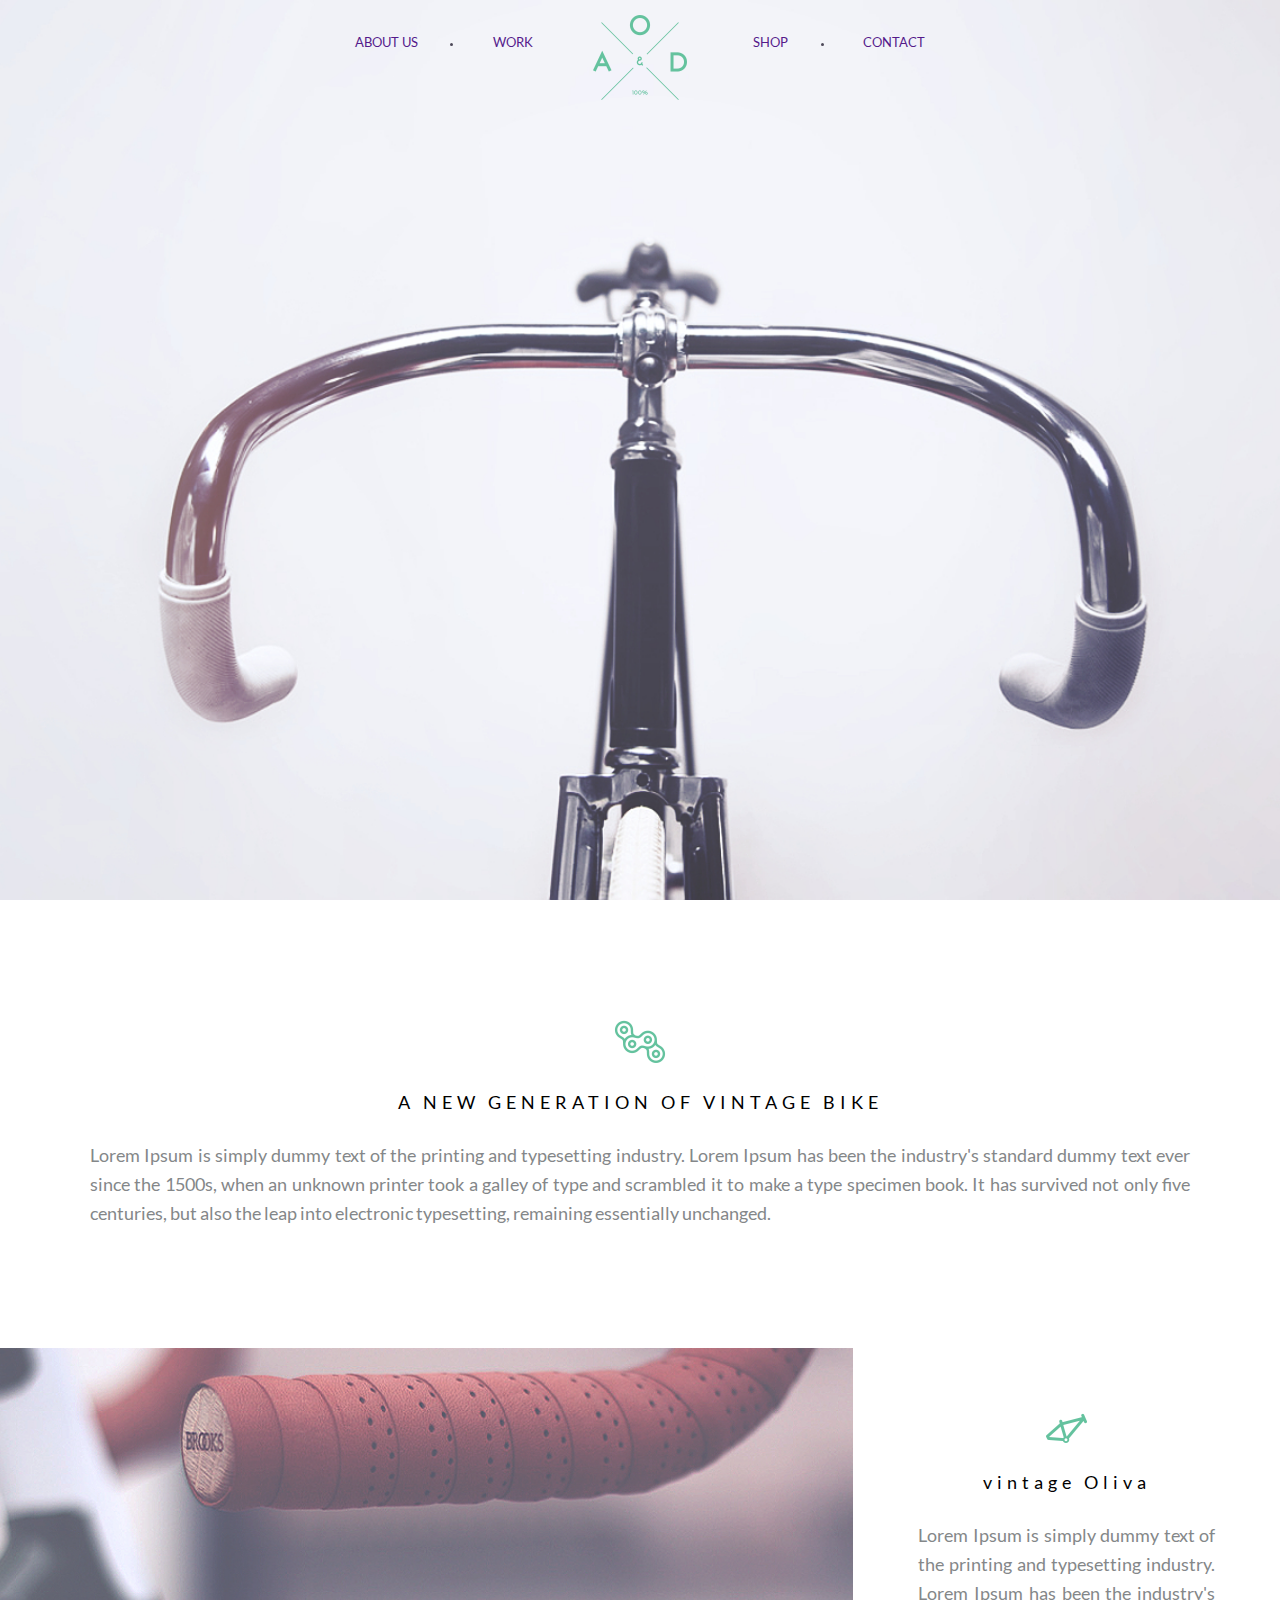
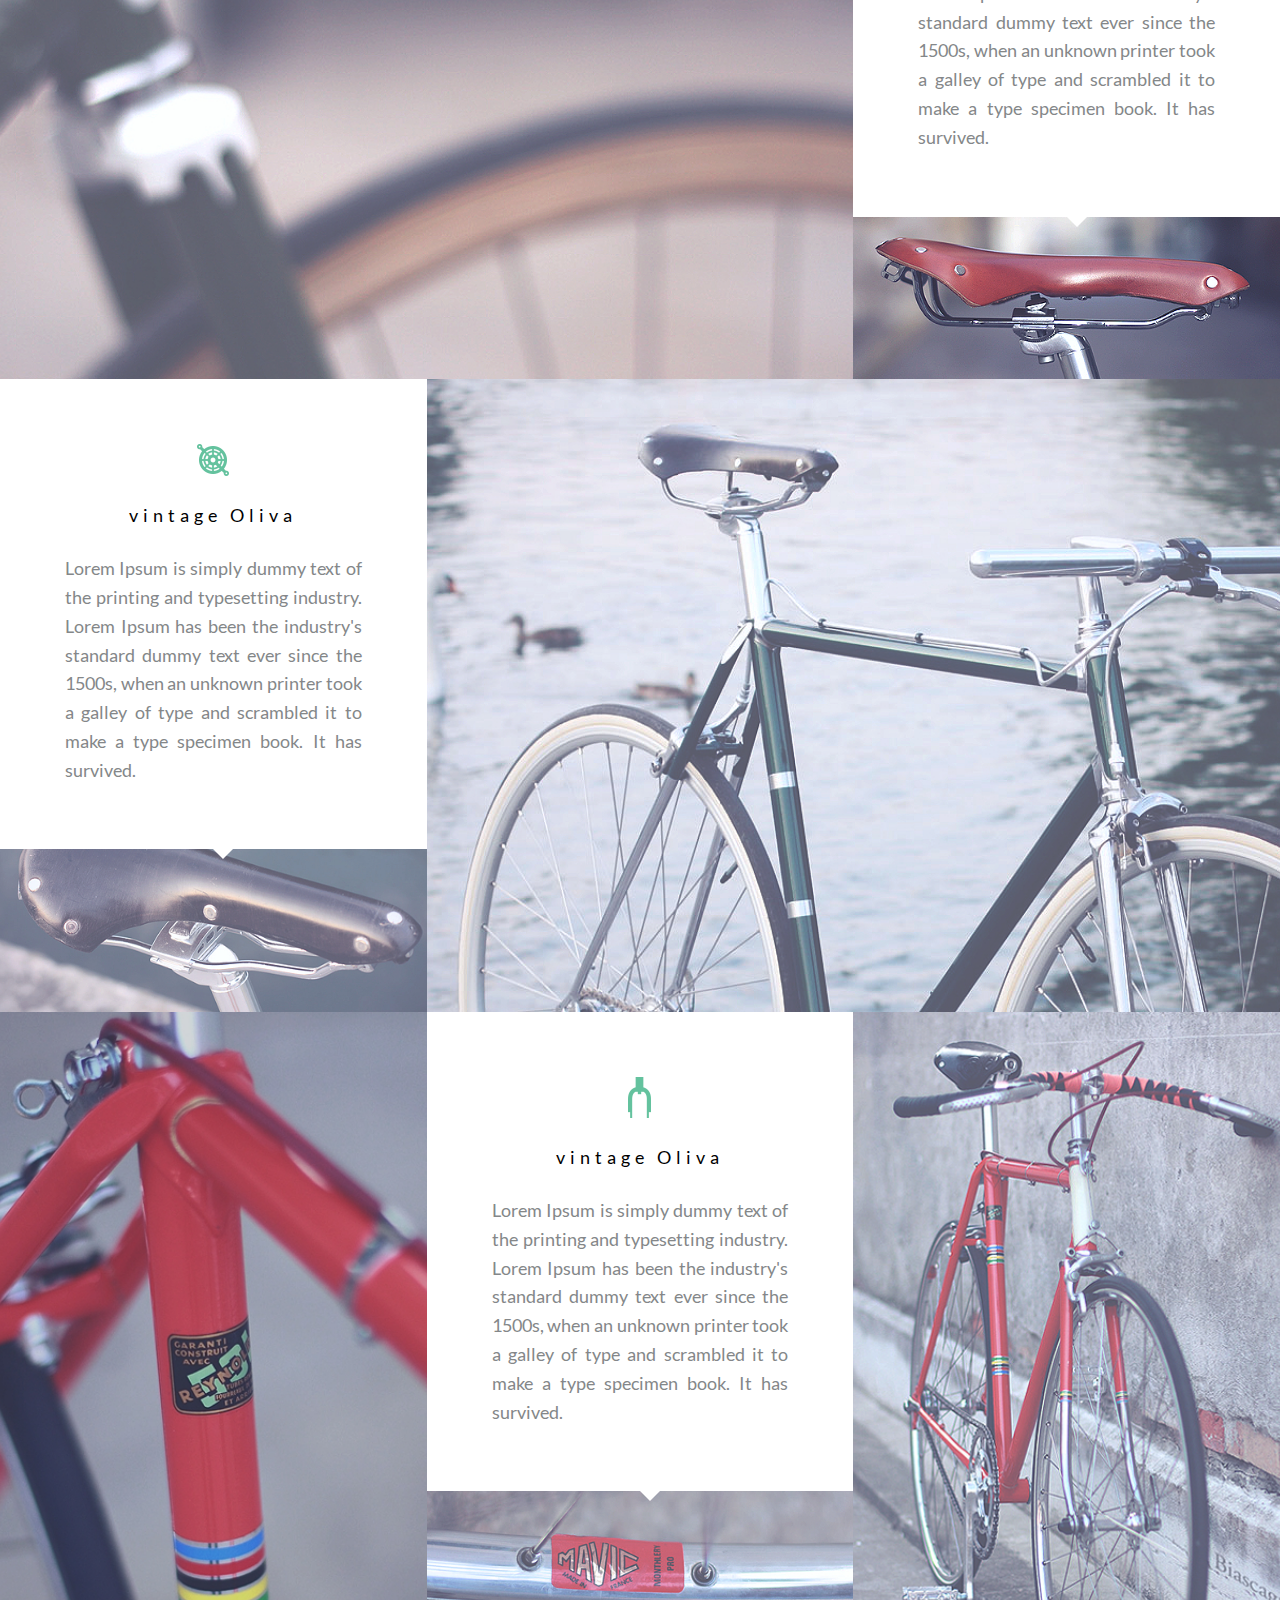
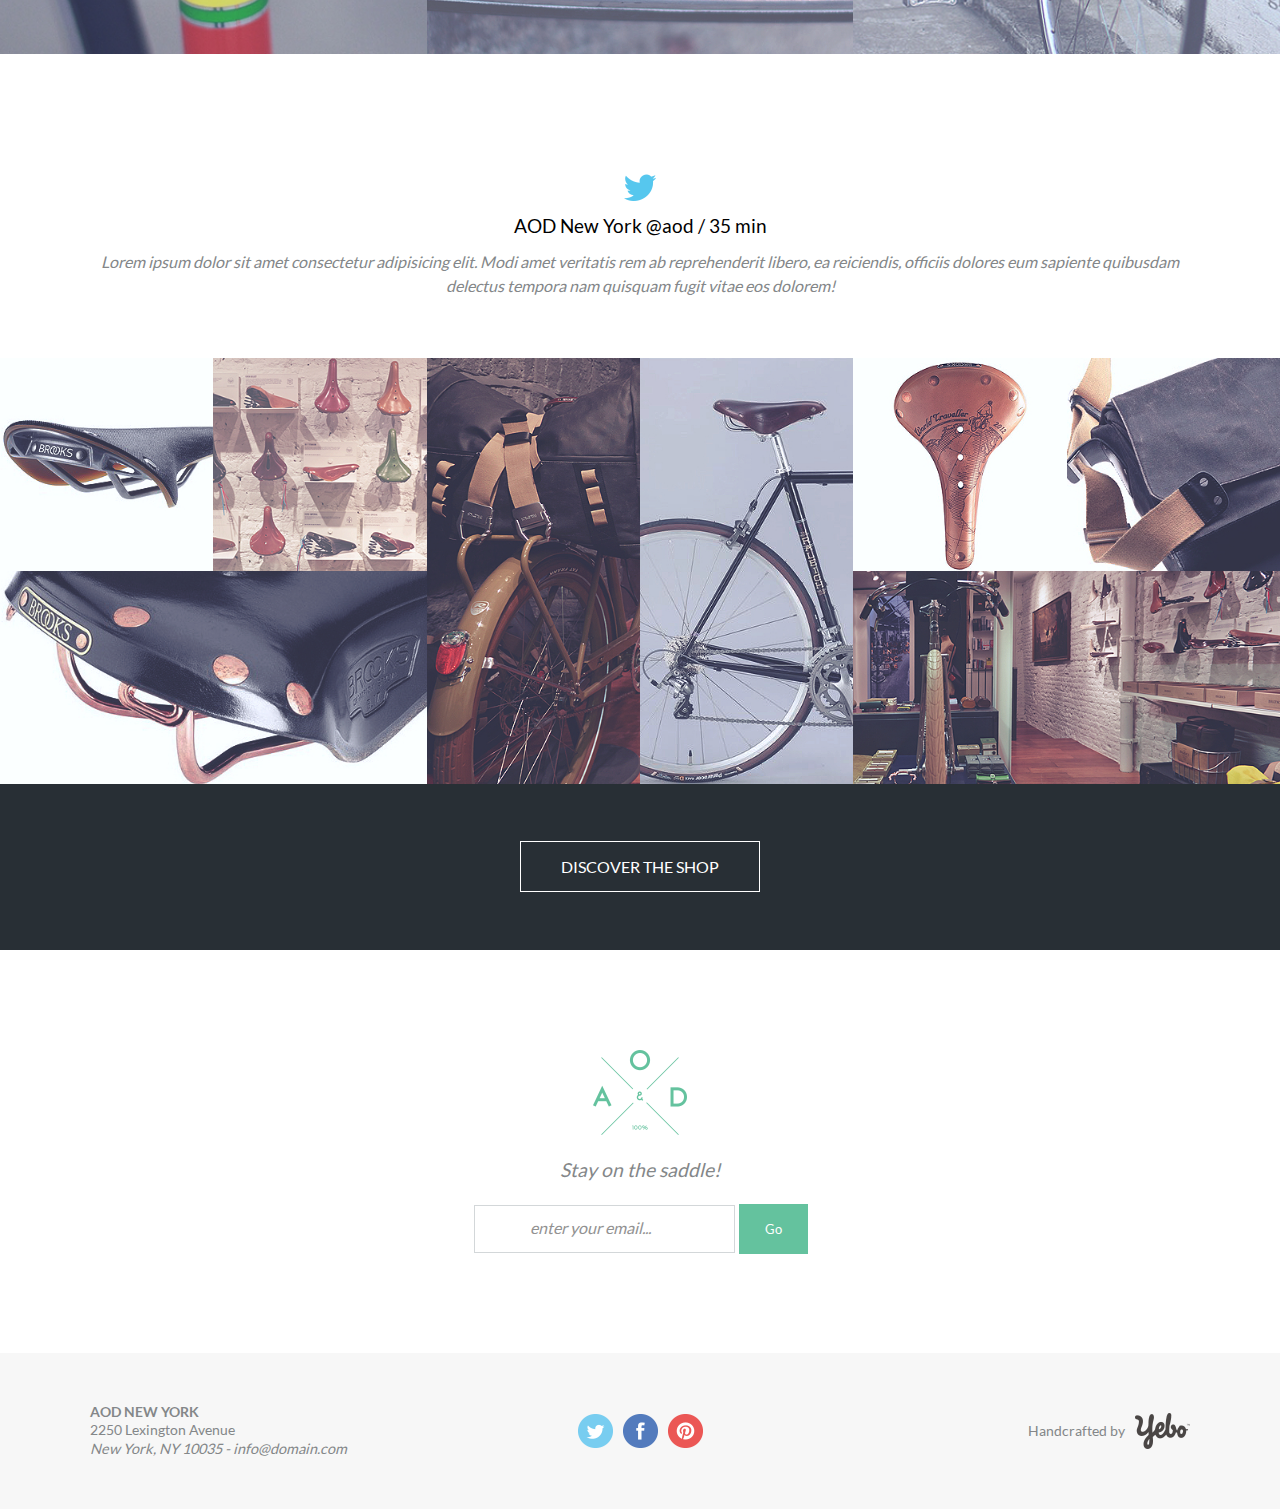
==== commit e4f95d29: "img3" ====
--- a/bicycle/index.html
+++ b/bicycle/index.html
@@ -4,7 +4,7 @@
    <meta charset="utf-8">
    <title>Bicycle</title>
    <meta name="format-direction" telephone="no">
-   <link rel="stylesheet" href="/css/style.css">
+   <link rel="stylesheet" href="css/style.css">
    <meta name="viewport" width="device-width, initial-scale=1.0, maximum-scale=1.0, user-scale=1.0">
 </head>
 <body>
@@ -26,19 +26,19 @@
 			</div>
 		</nav>
 		<div class="header__logo">
-			<img src="/img/header/__logo/logo.png" alt="">
+			<img src="img/header/__logo/logo.png" alt="">
 		</div>
 	</div>
 </header>
          <section class="full-screen">
             <div class="full-screen__img bg">
-               <img src="/img/full-screen/top_bicycle.jpg" alt="">
+               <img src="img/full-screen/top_bicycle.jpg" alt="">
             </div>
          </section>
          <section class="generation">
             <div class="generation__block container">
                <div class="block__icon">
-                  <img src="/img/generation/1.png" alt="generation icon">
+                  <img src="img/generation/1.png" alt="generation icon">
                </div>
                <h1 class="block__title">A NEW GENERATION OF VINTAGE BIKE</h1>
                <div class="block__text container">
@@ -57,7 +57,7 @@
                 <div class="block__column">
                      <div class="block__about">
                      <div class="block__icon">
-                        <img src="/img/block/_vintage/2.png">
+                        <img src="img/block/_vintage/2.png">
                      </div>
                         <h1 class="block__title">vintage Oliva</h1>
                         <div class="block__text">
@@ -65,7 +65,7 @@
                         </div>
                      </div>
                   <div class="block__img bg">
-                     <img src="/img/block/_vintage/bicycle_2.jpg">
+                     <img src="img/block/_vintage/bicycle_2.jpg">
                   </div>
                </div>
             </div>
@@ -74,14 +74,14 @@
             <div class="block__row">
                <div class="block__column_b">
                      <a href="#" class="block_link link">
-                        <span class="link__logo"><img src="/img/block/_boriosa/logo_3.png"></span>
-                        <span class="link__img bg"><img src="/img/block/_boriosa/bicycle_3.jpg"></span>
+                        <span class="link__logo"><img src="img/block/_boriosa/logo_3.png"></span>
+                        <span class="link__img bg"><img src="img/block/_boriosa/bicycle_3.jpg"></span>
                      </a>
                </div>
                 <div class="block__column">
                      <div class="block__about">
                      <div class="block__icon">
-                        <img src="/img/block/_boriosa/3.png">
+                        <img src="img/block/_boriosa/3.png">
                      </div>
                         <h1 class="block__title">vintage Oliva</h1>
                         <div class="block__text">
@@ -89,7 +89,7 @@
                         </div>
                      </div>
                   <div class="block__img bg">
-                     <img src="/img/block/_boriosa/bicycle_4.jpg">
+                     <img src="img/block/_boriosa/bicycle_4.jpg">
                   </div>
                </div>
             </div>
@@ -98,14 +98,14 @@
             <div class="block__row">
                <div class="block__column">
                      <a href="#" class="block_link link">
-                        <span class="link__logo"><img src="/img/block/_retro/logo_4.png"></span>
-                        <span class="link__img bg"><img src="/img/block/_retro/bicycle_5.jpg"></span>
+                        <span class="link__logo"><img src="img/block/_retro/logo_4.png"></span>
+                        <span class="link__img bg"><img src="img/block/_retro/bicycle_5.jpg"></span>
                      </a>
                </div>
                <div class="block__column">
                      <div class="block__about">
                      <div class="block__icon">
-                        <img src="/img/block/_retro/4.png">
+                        <img src="img/block/_retro/4.png">
                      </div>
                         <h1 class="block__title">vintage Oliva</h1>
                         <div class="block__text">
@@ -113,7 +113,7 @@
                         </div>
                      </div>
                   <div class="block__img bg">
-                     <img src="/img/block/_retro/bicycle_6.jpg">
+                     <img src="img/block/_retro/bicycle_6.jpg">
                   </div>
                </div>
                <div class="block__column">
@@ -129,7 +129,7 @@
                <div class="slider__body">
                   <div class="slider__item">
                      <div class="slider__icon">
-                        <img src="/img/slider/__icon/twitter.png" alt="">
+                        <img src="img/slider/__icon/twitter.png" alt="">
                      </div>
                      <h3 class="slider__title">AOD New York @aod / 35 min</h3>
                      <div class="slider__text">
@@ -157,10 +157,10 @@
                            <div class="gallery__pic">
                               <a href="#" class="gallery__link link">
                                  <span class="link__logo">
-                                    <img src="/img/gallery/logo_5.png">
-                                    <span class="link__text">Shop now</span>
-                                 </span>
-                                 <span class="link__img bg"><img src="/img/gallery/bicycle_9.jpg"></span>
+                                    <img src="img/gallery/logo_5.png">
+                                    <span class="link__text">Shop now</span>
+                                 </span>
+                                 <span class="link__img bg"><img src="img/gallery/bicycle_9.jpg"></span>
                               </a>
                            </div>
                         </div>
@@ -168,10 +168,10 @@
                      <div class="gallery__item">
                            <a href="#" class="gallery__link_b link">
                               <span class="link__logo">
-                                 <img src="/img/gallery/logo_5.png">
-                                 <span class="link__text">Shop now</span>
-                              </span>
-                              <span class="link__img bg"><img src="/img/gallery/bicycle_10.jpg"></span>
+                                 <img src="img/gallery/logo_5.png">
+                                 <span class="link__text">Shop now</span>
+                              </span>
+                              <span class="link__img bg"><img src="img/gallery/bicycle_10.jpg"></span>
                            </a>
                      </div>
                   </div>
@@ -193,7 +193,7 @@
                                  <img src="img/gallery/logo_5.png">
                                  <span class="link__text">Shop now</span>
                               </span>
-                              <span class="link__img bg"><img src="/img/gallery/bicycle_12.jpg"></span>
+                              <span class="link__img bg"><img src="img/gallery/bicycle_12.jpg"></span>
                            </a>
                      </div>
                   </div>
@@ -205,10 +205,10 @@
                            <div class="gallery__pic">
                               <a href="#" class="gallery__link link">
                                  <span class="link__logo">
-                                    <img src="/img/gallery/logo_5.png">
-                                    <span class="link__text">Shop now</span>
-                                 </span>
-                                 <span class="link__img bg"><img src="/img/gallery/bicycle_14.jpg"></span>
+                                    <img src="img/gallery/logo_5.png">
+                                    <span class="link__text">Shop now</span>
+                                 </span>
+                                 <span class="link__img bg"><img src="img/gallery/bicycle_14.jpg"></span>
                               </a>
                            </div>
                            <div class="gallery__pic">
@@ -217,7 +217,7 @@
                                     <img src="img/gallery/logo_5.png">
                                     <span class="link__text">Shop now</span>
                                  </span>
-                                 <span class="link__img bg"><img src="/img/gallery/bicycle_15.jpg"></span>
+                                 <span class="link__img bg"><img src="img/gallery/bicycle_15.jpg"></span>
                               </a>
                              </div>
                         </div>
@@ -225,10 +225,10 @@
                      <div class="gallery__item">
                            <a href="#" class="gallery__link_b link">
                               <span class="link__logo">
-                                 <img src="/img/gallery/logo_5.png">
-                                 <span class="link__text">Shop now</span>
-                              </span>
-                              <span class="link__img bg"><img src="/img/gallery/bicycle_13.jpg"></span>
+                                 <img src="img/gallery/logo_5.png">
+                                 <span class="link__text">Shop now</span>
+                              </span>
+                              <span class="link__img bg"><img src="img/gallery/bicycle_13.jpg"></span>
                            </a>
                      </div>
                   </div>
@@ -242,7 +242,7 @@
             <div class="container">
                <div class="subscribe__body">
                   <div class="subscribe__logo">
-                     <img src="/img/header/__logo/logo.png" alt="логотип компании">
+                     <img src="img/header/__logo/logo.png" alt="логотип компании">
                   </div>
                   <h3 class="subcsribe__title">Stay on the saddle!</h3>
                   <form action="#" class="subcsribe__form">
@@ -265,28 +265,28 @@
 			<div class="footer__col">
 				<div class="footer__social">
 					<div class="footer__twitter">
-						<a href="https://twitter.com" class="footer__link"><img src="/img/icons/twitter_f.png" alt="twitter"></a>
+						<a href="https://twitter.com" class="footer__link"><img src="img/icons/twitter_f.png" alt="twitter"></a>
 					</div>
 					<div class="footer__facebook">
-						<a href="https://facebook.com" class="footer__link"><img src="/img/icons/facebook.png" alt="facebook"></a>
+						<a href="https://facebook.com" class="footer__link"><img src="img/icons/facebook.png" alt="facebook"></a>
 					</div>
 					<div class="footer__p">
-						<a href="#" class="footer__link"><img src="/img/icons/p_f.png" alt="p"></a>
+						<a href="#" class="footer__link"><img src="img/icons/p_f.png" alt="p"></a>
 					</div>
 				</div>
 			</div>
 			<div class="footer__col">
 				<div class="footer__copyright">
-					<span>Handcrafted by</span><img src="/img/logo/footer_logo.png" alt="logo">
+					<span>Handcrafted by</span><img src="img/logo/footer_logo.png" alt="logo">
 				</div>
 			</div>
 		</div>
 	</div>
 </footer>      </main>
    </div>
-   <script src="/js/jquery-3.6.min.js"></script>
-   <script src="/js/slick.min.js"></script>
-   <script src="/js/sliders.js"></script>
-   <script src="/js/main.js"></script>
+   <script src="js/jquery-3.6.min.js"></script>
+   <script src="js/slick.min.js"></script>
+   <script src="js/sliders.js"></script>
+   <script src="js/main.js"></script>
 </body>
 </html>--- a/bicycle/css/style.css
+++ b/bicycle/css/style.css
@@ -0,0 +1,791 @@
+@charset "UTF-8";
+/*********************************<ШРИФТЫ>**********************/
+@font-face {
+  font-family: "Lato";
+  /* Имя шрифта */
+  src: url("../fonts/Lato-Regular.ttf");
+  /* Путь к файлу со шрифтом */
+  font-weight: 400;
+  font-style: normal;
+}
+@font-face {
+  font-family: "Lato";
+  /* Имя шрифта */
+  src: url("../fonts/Lato-Bold.ttf");
+  /* Путь к файлу со шрифтом */
+  font-weight: 700;
+  font-style: normal;
+}
+/********************************</ШРИФТЫ>**********************/
+/*******************************<ПЕРЕМЕННЫЕ>********************/
+/*******************************</ПЕРЕМЕННЫЕ>*******************/
+/**********************<ОБНУЛЕНИЕ + ОБЩИЕ ПАРАМЕТРЫ>*************/
+* {
+  padding: 0px;
+  margin: 0px;
+  border: 0px;
+}
+
+*, *:before, *:after {
+  -webkit-box-sizing: border-box;
+  box-sizing: border-box;
+}
+
+:focus, :active {
+  outline: none;
+}
+
+a:focus, a:active {
+  outline: none;
+}
+
+aside, nav, footer, header, section {
+  display: block;
+}
+
+html, body {
+  height: 100%;
+  min-width: 320px;
+}
+
+body {
+  line-height: 1;
+  font-size: 14px;
+  font-family: "Lato";
+  -ms-text-size-adjust: 100%;
+  -moz-text-size-adjust: 100%;
+  -webkit-text-size-adjust: 100%;
+}
+
+input, button, textarea {
+  font-family: "Lato";
+}
+
+input::-ms-clear {
+  display: none;
+}
+
+button {
+  cursor: pointer;
+}
+
+button::-moz-focus-inner {
+  padding: 0;
+  border: 0;
+}
+
+a, a:visited {
+  text-decoration: none;
+}
+
+a:hover {
+  text-decoration: none;
+}
+
+ul li {
+  list-style: none;
+}
+
+img {
+  vertical-align: top;
+}
+
+h1, h2, h3, h4, h5, h6 {
+  font-weight: inherit;
+  font-size: inherit;
+}
+
+/**********************</ОБНУЛЕНИЕ + ОБЩИЕ ПАРАМЕТРЫ>************/
+body {
+  font-family: "Lato";
+}
+
+body.lock {
+  overflow: hidden;
+}
+
+.bg {
+  width: 100%;
+  background-size: cover;
+  background-repeat: no-repeat;
+  background-position: center;
+}
+
+.bg img {
+  display: none;
+}
+
+/*********************</ОБНУЛЕНИЕ, ОБЩИЕ ПАРАМЕТРЫ>*********************/
+.wrapper {
+  overflow: hidden;
+  min-height: 100%;
+  width: 100%;
+}
+
+.main {
+  min-height: 100vh;
+  width: 100%;
+  display: -webkit-box;
+  display: -ms-flexbox;
+  display: flex;
+  font-size: 0;
+  flex-direction: column;
+  -webkit-box-orient: vertical;
+  -webkit-box-direction: normal;
+  -ms-flex-direction: column;
+}
+
+.container {
+  max-width: 1130px;
+  padding: 0px 15px;
+  margin: 0px auto;
+}
+
+.header {
+  position: absolute;
+  width: 100%;
+  z-index: 1;
+}
+.header__row {
+  display: -webkit-box;
+  display: -ms-flexbox;
+  display: flex;
+  font-size: 0;
+  -webkit-box-pack: center;
+  -ms-flex-pack: center;
+  justify-content: center;
+  -webkit-box-align: center;
+  -ms-flex-align: center;
+  align-items: center;
+  height: 85px;
+}
+.header__logo {
+  position: absolute;
+  top: 15px;
+}
+.header__burger {
+  position: absolute;
+  width: 30px;
+  height: 20px;
+  top: 10px;
+  right: 20px;
+  display: none;
+}
+.header__burger span {
+  position: absolute;
+  left: 0;
+  top: 9px;
+  width: 100%;
+  height: 2px;
+  background-color: #000;
+  -webkit-transition: all 0.5s ease 0s;
+  transition: all 0.5s ease 0s;
+}
+.header__burger:before, .header__burger:after {
+  content: "";
+  position: absolute;
+  left: 0;
+  width: 100%;
+  height: 2px;
+  background-color: #000;
+  -webkit-transition: all 0.3s ease 0s;
+  transition: all 0.3s ease 0s;
+}
+.header__burger:before {
+  top: 0;
+}
+.header__burger:after {
+  bottom: 0;
+}
+.header__burger.active span {
+  display: none;
+  -webkit-transition: all 0.5s ease 0s;
+  transition: all 0.5s ease 0s;
+}
+.header__burger.active:before {
+  -webkit-transform: rotate(45deg);
+          transform: rotate(45deg);
+  top: 9px;
+  -webkit-transition: all 0.3s ease 0s;
+  transition: all 0.3s ease 0s;
+  background-color: #fff;
+}
+.header__burger.active:after {
+  -webkit-transform: rotate(-45deg);
+          transform: rotate(-45deg);
+  bottom: 9px;
+  -webkit-transition: all 0.3s ease 0s;
+  transition: all 0.3s ease 0s;
+  background-color: #fff;
+}
+@media (max-width: 900px) {
+  .header__burger {
+    display: block;
+  }
+}
+
+.menu__list {
+  display: -webkit-box;
+  display: -ms-flexbox;
+  display: flex;
+  font-size: 0;
+  position: relative;
+  font-size: 13px;
+  text-transform: uppercase;
+  z-index: 3;
+}
+.menu__list li {
+  position: relative;
+}
+.menu__list li:nth-child(2) {
+  padding: 0 110px 0 75px;
+}
+.menu__list li:nth-child(3) {
+  padding: 0 75px 0 110px;
+}
+.menu__list li:nth-child(3):after {
+  content: "";
+  position: absolute;
+  width: 3px;
+  height: 3px;
+  border-radius: 50%;
+  background-color: #4d4959;
+  top: 50%;
+  margin-left: 15%;
+}
+.menu__list li:first-child:after {
+  content: "";
+  position: absolute;
+  width: 3px;
+  height: 3px;
+  border-radius: 50%;
+  background-color: #4d4959;
+  top: 50%;
+  margin-left: 50%;
+}
+@media (max-width: 900px) {
+  .menu__list {
+    flex-direction: column;
+    -webkit-box-orient: vertical;
+    -webkit-box-direction: normal;
+    -ms-flex-direction: column;
+  }
+  .menu__list li {
+    padding: 50px 0px;
+  }
+  .menu__list li:nth-child(2) {
+    padding: 50px 0px;
+  }
+  .menu__list li:nth-child(3) {
+    padding: 50px 0px;
+  }
+  .menu__list li a:link, .menu__list li a:visited {
+    color: #fff;
+    font-size: 1.3rem;
+  }
+  .menu__body {
+    position: fixed;
+    width: 100%;
+    height: 100%;
+    top: 0;
+    left: 0;
+    overflow: auto;
+    text-align: center;
+    padding: 100px 0;
+    background-color: #4d4959;
+    opacity: 0;
+    visibility: 0;
+    -webkit-transform: translate3d(-100%, -100%, 0);
+            transform: translate3d(-100%, -100%, 0);
+    -webkit-transition: all 0.5s ease 0s;
+    transition: all 0.5s ease 0s;
+  }
+  .menu__body.active {
+    opacity: 1;
+    visibility: 1;
+    -webkit-transform: translate3d(0, 0, 0);
+            transform: translate3d(0, 0, 0);
+    -webkit-transition: all 0.5s ease 0s;
+    transition: all 0.5s ease 0s;
+  }
+}
+
+.full-screen {
+  min-height: 100vh;
+  width: 100%;
+}
+.full-screen__img {
+  height: 100vh;
+  width: 100%;
+}
+.full-screen img {
+  display: none;
+}
+
+.footer {
+  padding: 50px 0;
+  background-color: #f7f7f7;
+}
+.footer__body {
+  display: -webkit-box;
+  display: -ms-flexbox;
+  display: flex;
+  font-size: 0;
+  -webkit-box-pack: center;
+      -ms-flex-pack: center;
+          justify-content: center;
+  -webkit-box-align: center;
+      -ms-flex-align: center;
+          align-items: center;
+}
+@media (max-width: 800px) {
+  .footer__body {
+    flex-direction: column;
+    -webkit-box-orient: vertical;
+    -webkit-box-direction: normal;
+    -ms-flex-direction: column;
+  }
+}
+.footer__col {
+  -webkit-box-flex: 0;
+      -ms-flex: 0 1 33.333%;
+          flex: 0 1 33.333%;
+}
+.footer__address {
+  font-size: 0.9rem;
+  color: #848789;
+  line-height: 1.3;
+}
+.footer__address p:first-child {
+  text-transform: uppercase;
+  font-weight: bold;
+}
+.footer__address p:last-child {
+  font-style: italic;
+}
+@media (max-width: 800px) {
+  .footer__address {
+    text-align: center;
+    margin-bottom: 15px;
+  }
+}
+.footer__social {
+  display: -webkit-box;
+  display: -ms-flexbox;
+  display: flex;
+  font-size: 0;
+  -webkit-box-pack: center;
+      -ms-flex-pack: center;
+          justify-content: center;
+  -webkit-box-align: center;
+      -ms-flex-align: center;
+          align-items: center;
+}
+.footer__facebook {
+  margin: 0 10px;
+}
+.footer__copyright {
+  display: -webkit-box;
+  display: -ms-flexbox;
+  display: flex;
+  font-size: 0;
+  -webkit-box-align: center;
+  -ms-flex-align: center;
+  align-items: center;
+  -webkit-box-pack: end;
+  -ms-flex-pack: end;
+  justify-content: flex-end;
+  font-size: 0.9rem;
+  color: #848789;
+  line-height: 2.5;
+}
+@media (max-width: 800px) {
+  .footer__copyright {
+    margin-top: 15px;
+  }
+}
+.footer__copyright span {
+  padding-right: 10px;
+}
+
+.generation__block {
+  display: -webkit-box;
+  display: -ms-flexbox;
+  display: flex;
+  font-size: 0;
+  flex-direction: column;
+  -webkit-box-orient: vertical;
+  -webkit-box-direction: normal;
+  -ms-flex-direction: column;
+  -webkit-box-pack: center;
+      -ms-flex-pack: center;
+          justify-content: center;
+  -webkit-box-align: center;
+      -ms-flex-align: center;
+          align-items: center;
+  padding: 120px 0;
+}
+
+.block__icon {
+  margin-bottom: 30px;
+}
+.block__title {
+  margin-bottom: 30px;
+  font-size: 1.15rem;
+  letter-spacing: 5px;
+}
+.block__text {
+  font-size: 1.15rem;
+  font-weight: 400;
+  line-height: 1.8rem;
+  text-align: justify;
+  color: #848789;
+}
+
+.block_boriosa .block__column {
+  -webkit-box-ordinal-group: 1;
+  -ms-flex-order: 1;
+  order: 1;
+}
+.block_boriosa .block__column_b {
+  -webkit-box-ordinal-group: 2;
+  -ms-flex-order: 2;
+  order: 2;
+}
+.block__row {
+  display: -webkit-box;
+  display: -ms-flexbox;
+  display: flex;
+  font-size: 0;
+}
+.block__row_nw {
+  display: -webkit-box;
+  display: -ms-flexbox;
+  display: flex;
+  font-size: 0;
+  -ms-flex-wrap: nowrap;
+      flex-wrap: nowrap;
+}
+.block__row_w {
+  display: -webkit-box;
+  display: -ms-flexbox;
+  display: flex;
+  font-size: 0;
+  flex-direction: column;
+  -webkit-box-orient: vertical;
+  -webkit-box-direction: normal;
+  -ms-flex-direction: column;
+}
+.block__row_w .row-column {
+  -webkit-box-flex: 0;
+      -ms-flex: 0 1 50%;
+          flex: 0 1 50%;
+}
+.block__column {
+  -webkit-box-flex: 0;
+      -ms-flex: 0 1 33.333%;
+          flex: 0 1 33.333%;
+}
+.block__column_md {
+  -webkit-box-flex: 0;
+      -ms-flex: 0 1 50%;
+          flex: 0 1 50%;
+}
+.block__column_md .link {
+  padding: 100% 0;
+}
+.block__column_b {
+  -webkit-box-flex: 0;
+      -ms-flex: 0 1 66.667%;
+          flex: 0 1 66.667%;
+}
+.block__icon {
+  text-align: center;
+}
+.block__about {
+  padding: 65px;
+  position: relative;
+}
+.block__about:after {
+  content: "";
+  position: absolute;
+  border-left: 10px solid transparent;
+  border-right: 10px solid transparent;
+  border-top: 10px solid #fff;
+  left: 50%;
+  bottom: -10px;
+}
+.block__title {
+  text-align: center;
+}
+.block__text {
+  text-align: justify;
+}
+.block__img {
+  padding-bottom: 38%;
+}
+@media (max-width: 980px) {
+  .block__row {
+    flex-direction: column;
+    -webkit-box-orient: vertical;
+    -webkit-box-direction: normal;
+    -ms-flex-direction: column;
+  }
+}
+
+.link {
+  display: block;
+  width: 100%;
+  height: 100%;
+  position: relative;
+}
+.link__logo {
+  position: absolute;
+  display: -webkit-box;
+  display: -ms-flexbox;
+  display: flex;
+  font-size: 0;
+  flex-direction: column;
+  -webkit-box-orient: vertical;
+  -webkit-box-direction: normal;
+  -ms-flex-direction: column;
+  -webkit-box-pack: center;
+      -ms-flex-pack: center;
+          justify-content: center;
+  -webkit-box-align: center;
+      -ms-flex-align: center;
+          align-items: center;
+  width: 100%;
+  height: 100%;
+  top: 0;
+  left: 0;
+  background-color: rgba(100, 194, 158, 0.5);
+  font-size: 1rem;
+  color: #fff;
+  z-index: 2;
+  opacity: 0;
+  visibility: 0;
+}
+.link__logo:hover {
+  opacity: 1;
+  visibility: 1;
+}
+.link__img {
+  position: absolute;
+  width: 100%;
+  height: 100%;
+  top: 0;
+  left: 0;
+}
+@media (max-width: 980px) {
+  .link {
+    height: auto;
+    padding-bottom: 70%;
+  }
+}
+
+.slider {
+  padding: 120px 0 60px;
+}
+.slider__body {
+  text-align: center;
+}
+.slider__icon {
+  margin-bottom: 15px;
+}
+.slider__title {
+  font-size: 1.2rem;
+  margin-bottom: 15px;
+}
+.slider__text {
+  font-size: 1rem;
+  font-style: italic;
+  color: #848789;
+  line-height: 1.5;
+}
+
+.gallery__row {
+  display: -webkit-box;
+  display: -ms-flexbox;
+  display: flex;
+  font-size: 0;
+}
+@media (max-width: 800px) {
+  .gallery__row {
+    flex-direction: column;
+    -webkit-box-orient: vertical;
+    -webkit-box-direction: normal;
+    -ms-flex-direction: column;
+  }
+}
+.gallery__column {
+  -webkit-box-flex: 0;
+      -ms-flex: 0 1 33.333%;
+          flex: 0 1 33.333%;
+}
+.gallery__body_c {
+  height: 100%;
+  display: -webkit-box;
+  display: -ms-flexbox;
+  display: flex;
+  font-size: 0;
+  flex-direction: column;
+  -webkit-box-orient: vertical;
+  -webkit-box-direction: normal;
+  -ms-flex-direction: column;
+  -webkit-box-pack: center;
+      -ms-flex-pack: center;
+          justify-content: center;
+  -webkit-box-align: center;
+      -ms-flex-align: center;
+          align-items: center;
+}
+.gallery__body_r {
+  height: 100%;
+  display: -webkit-box;
+  display: -ms-flexbox;
+  display: flex;
+  font-size: 0;
+  -ms-flex-wrap: nowrap;
+      flex-wrap: nowrap;
+  -webkit-box-pack: center;
+      -ms-flex-pack: center;
+          justify-content: center;
+  -webkit-box-align: center;
+      -ms-flex-align: center;
+          align-items: center;
+}
+.gallery__item {
+  width: 100%;
+  -webkit-box-flex: 0;
+      -ms-flex: 0 1 50%;
+          flex: 0 1 50%;
+}
+.gallery__item_r {
+  height: 100%;
+  -webkit-box-flex: 0;
+      -ms-flex: 0 1 50%;
+          flex: 0 1 50%;
+}
+.gallery__block {
+  height: 100%;
+  display: -webkit-box;
+  display: -ms-flexbox;
+  display: flex;
+  font-size: 0;
+  -ms-flex-wrap: nowrap;
+      flex-wrap: nowrap;
+  -webkit-box-align: stretch;
+      -ms-flex-align: stretch;
+          align-items: stretch;
+}
+.gallery__pic {
+  height: 100%;
+  -webkit-box-flex: 0;
+      -ms-flex: 0 1 50%;
+          flex: 0 1 50%;
+}
+.gallery__link_m {
+  height: 100%;
+  padding-bottom: 200%;
+}
+@media (max-width: 800px) {
+  .gallery__link_b {
+    padding-bottom: 30%;
+  }
+  .gallery__link_m {
+    padding-bottom: 100%;
+  }
+}
+.gallery__bottom {
+  padding: 75px 0;
+  background-color: #282f35;
+  text-align: center;
+}
+.gallery__bottom .bottom-link {
+  color: #fff;
+  font-size: 1rem;
+  text-transform: uppercase;
+  border: 1px solid #fff;
+  padding: 15px 40px;
+}
+
+.subscribe {
+  padding: 100px 0;
+}
+.subscribe__body {
+  max-width: 800px;
+  margin: 0 auto;
+  display: -webkit-box;
+  display: -ms-flexbox;
+  display: flex;
+  font-size: 0;
+  flex-direction: column;
+  -webkit-box-orient: vertical;
+  -webkit-box-direction: normal;
+  -ms-flex-direction: column;
+  -webkit-box-pack: center;
+      -ms-flex-pack: center;
+          justify-content: center;
+  -webkit-box-align: center;
+      -ms-flex-align: center;
+          align-items: center;
+}
+.subscribe__logo {
+  margin-bottom: 25px;
+}
+
+.subcsribe__title {
+  font-size: 1.2rem;
+  font-style: italic;
+  color: #848789;
+  margin-bottom: 25px;
+}
+.subcsribe__input {
+  border: 1px solid #d3d7d9;
+  height: 48px;
+  padding: 0 55px;
+  margin-right: 5px;
+  line-height: 38px;
+}
+@media (max-width: 800px) {
+  .subcsribe__input {
+    display: block;
+    margin-bottom: 5px;
+  }
+}
+.subcsribe__input::-webkit-input-placeholder {
+  font-size: 1rem;
+  font-style: italic;
+  color: #929292;
+}
+.subcsribe__input:-moz-placeholder {
+  font-size: 1rem;
+  font-style: italic;
+  color: #929292;
+}
+.subcsribe__input::-moz-placeholder {
+  font-size: 1rem;
+  font-style: italic;
+  color: #929292;
+}
+.subcsribe__input:-ms-input-placeholder {
+  font-size: 1rem;
+  font-style: italic;
+  color: #929292;
+}
+.subcsribe__button {
+  background-color: #64c29e;
+  outline: 1px solid #64c29e;
+  border-radius: 0;
+  color: #fff;
+  height: 48px;
+  padding: 0 25px;
+  line-height: 38px;
+}
+@media (max-width: 800px) {
+  .subcsribe__button {
+    display: block;
+    width: 98%;
+  }
+}